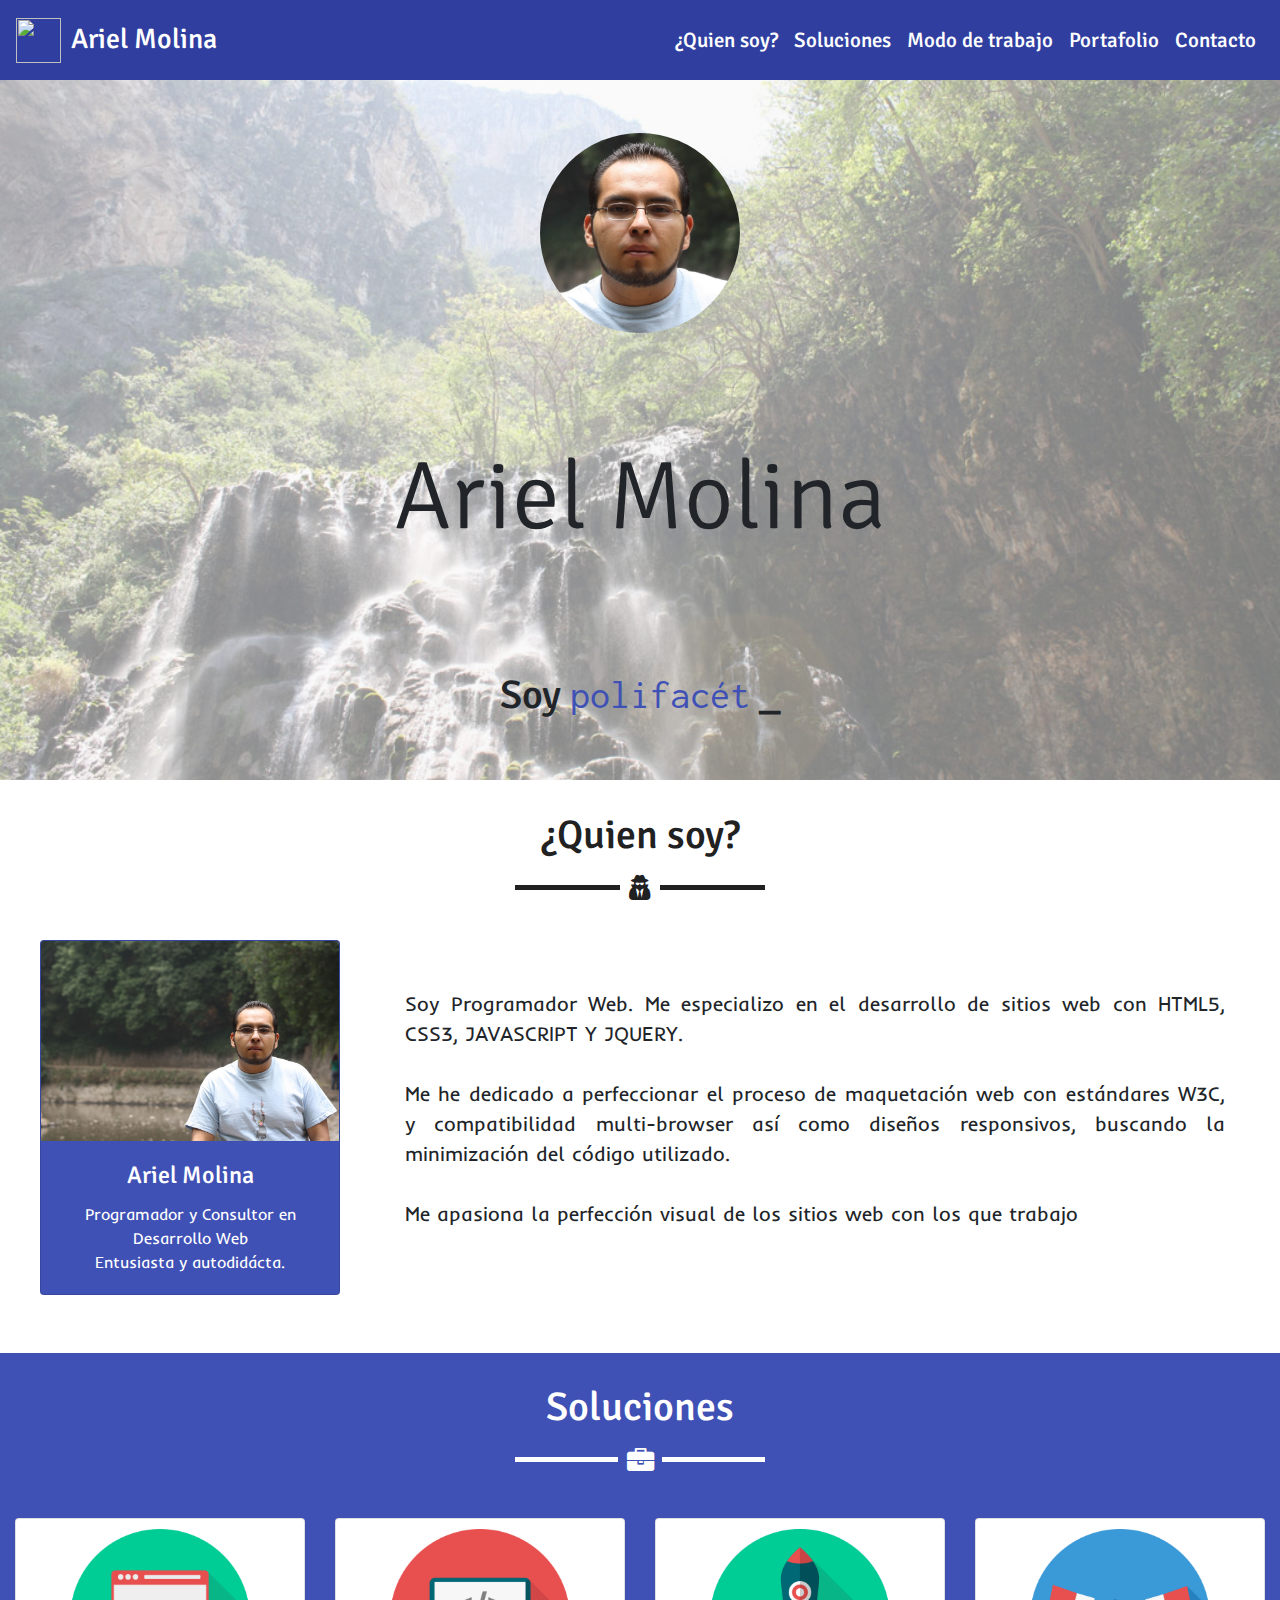
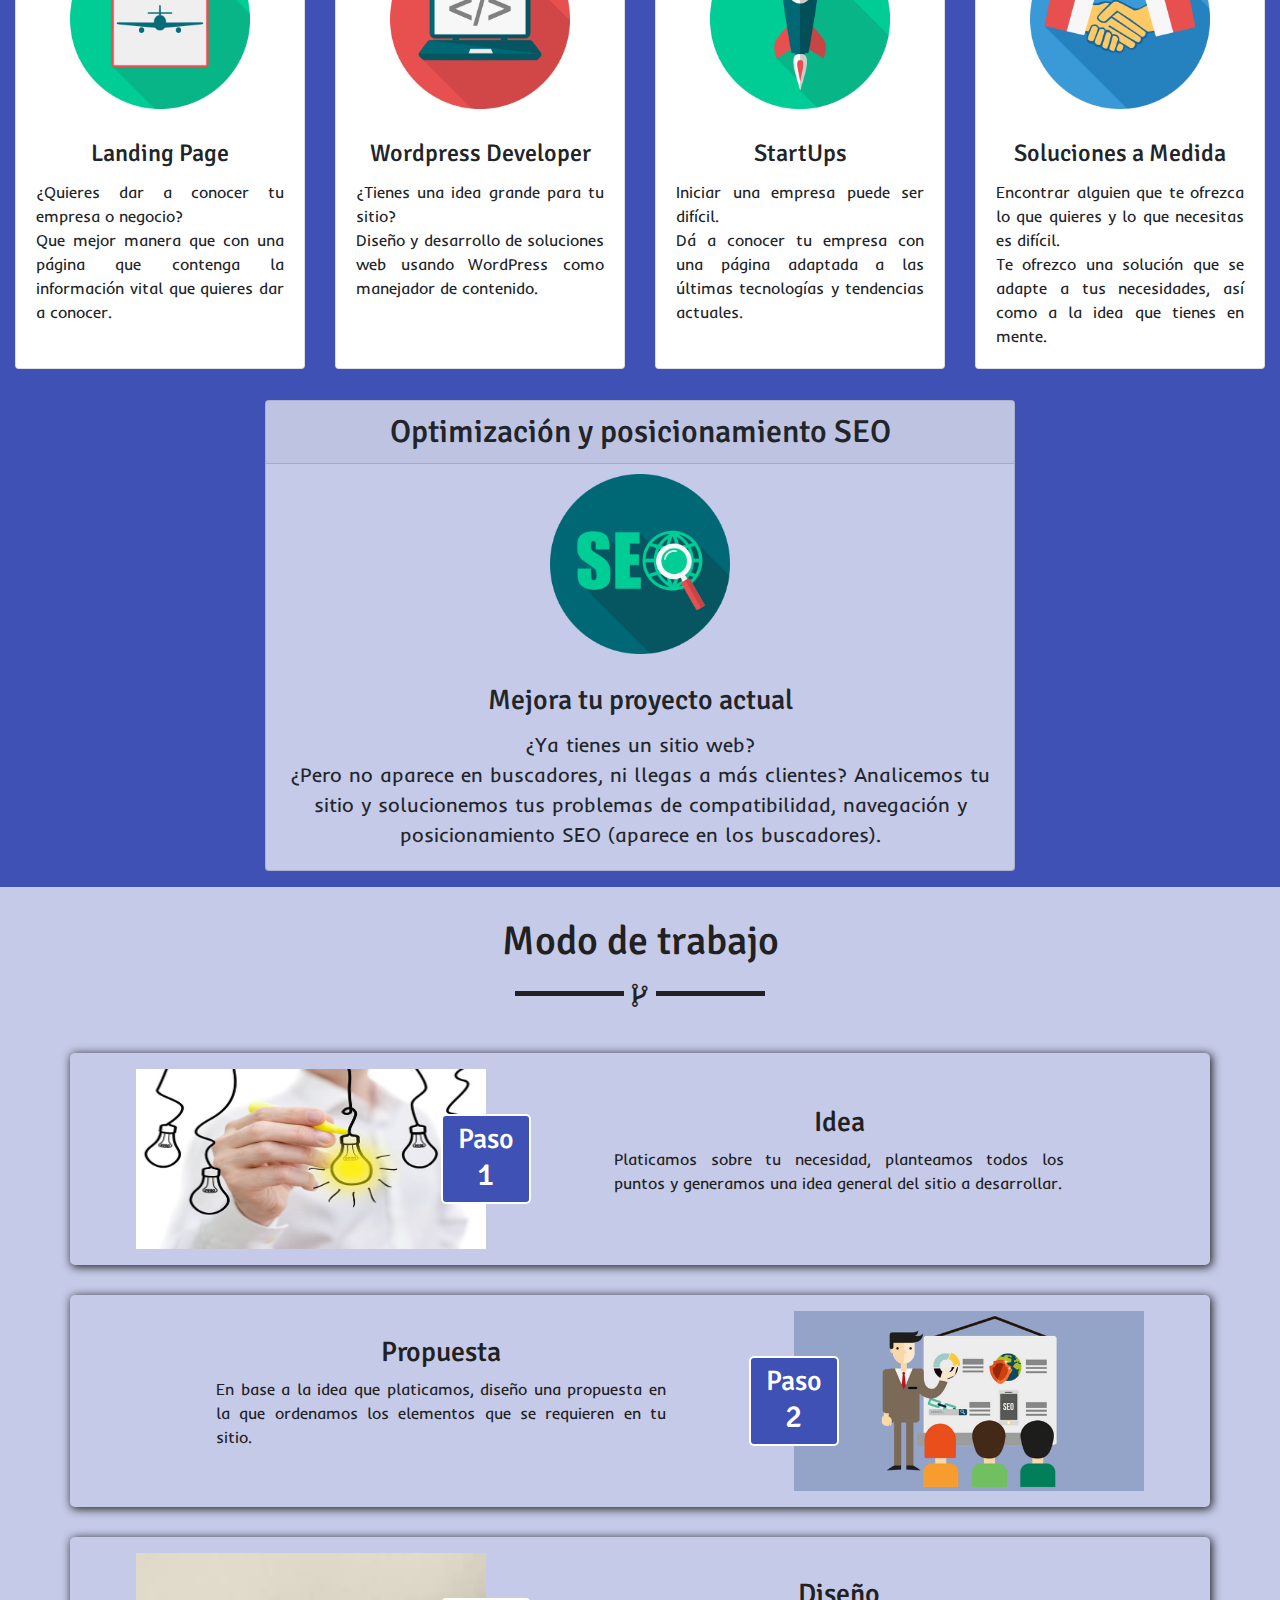
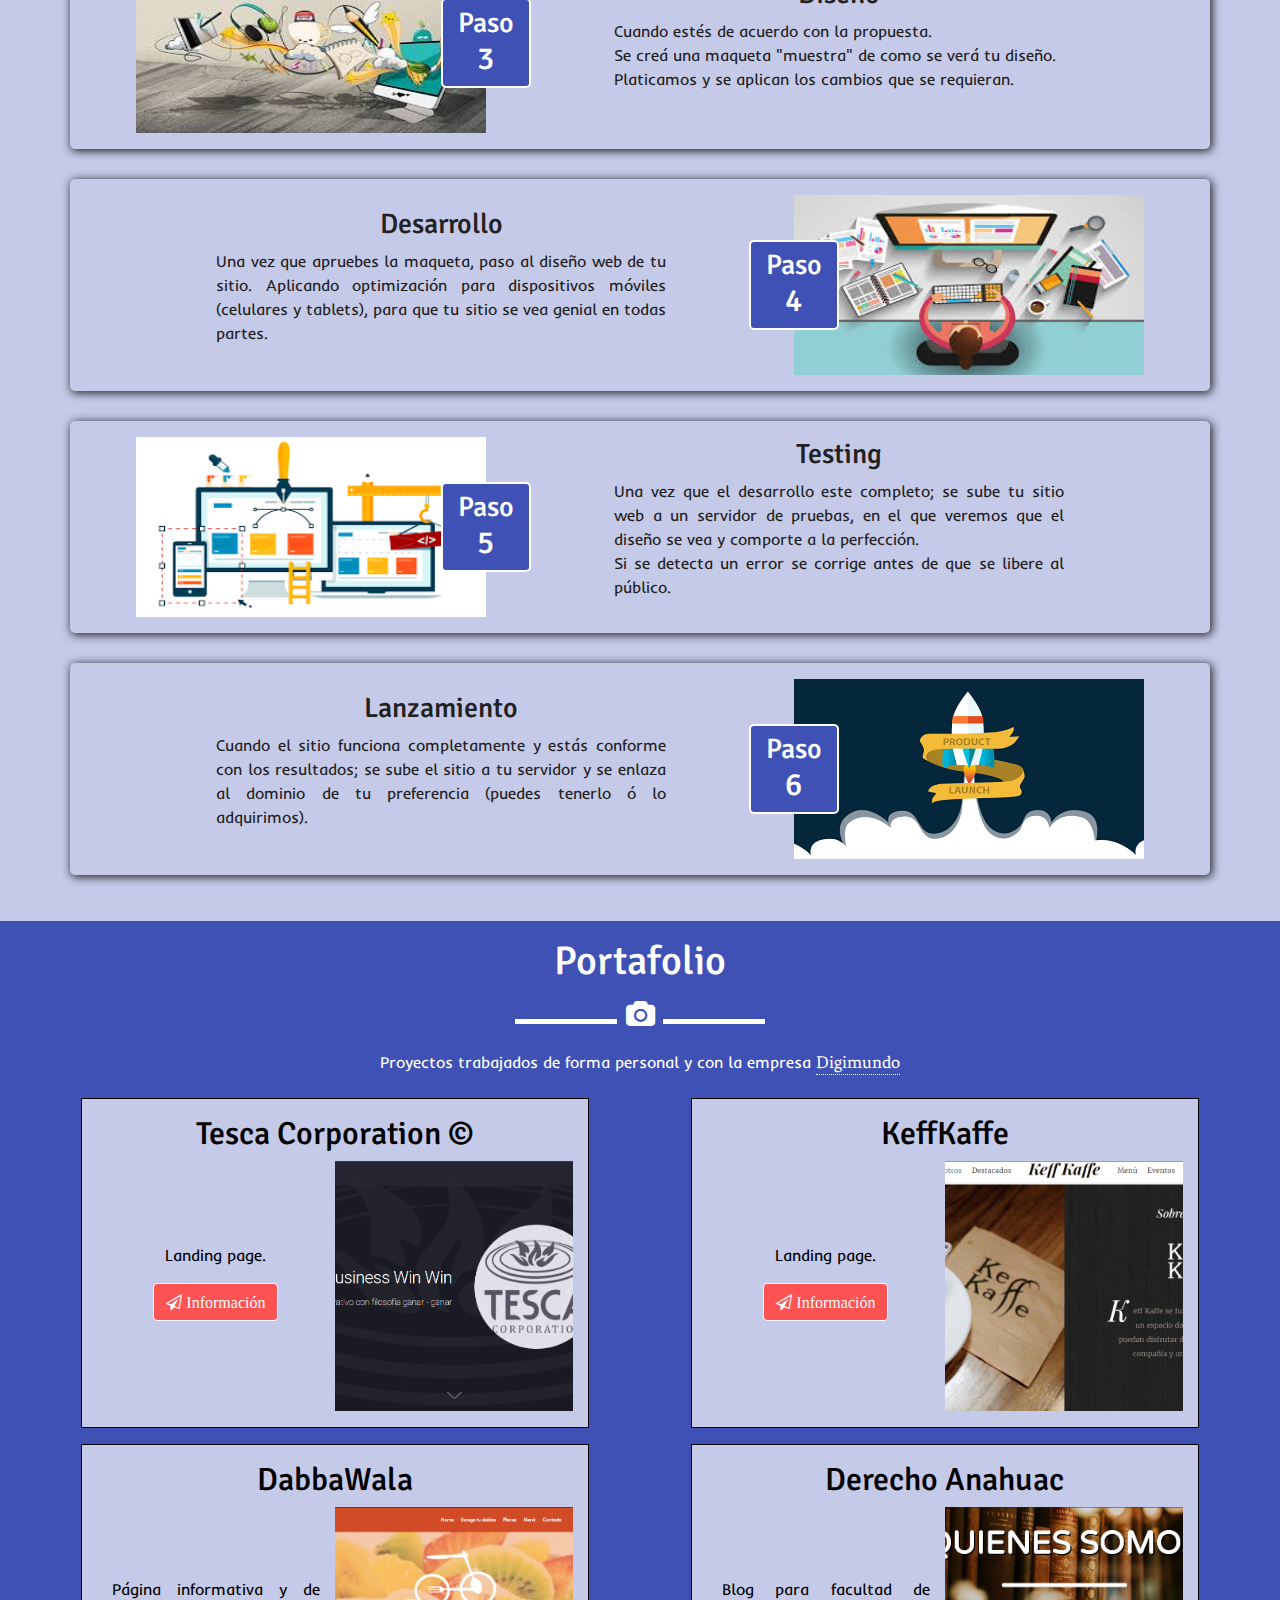
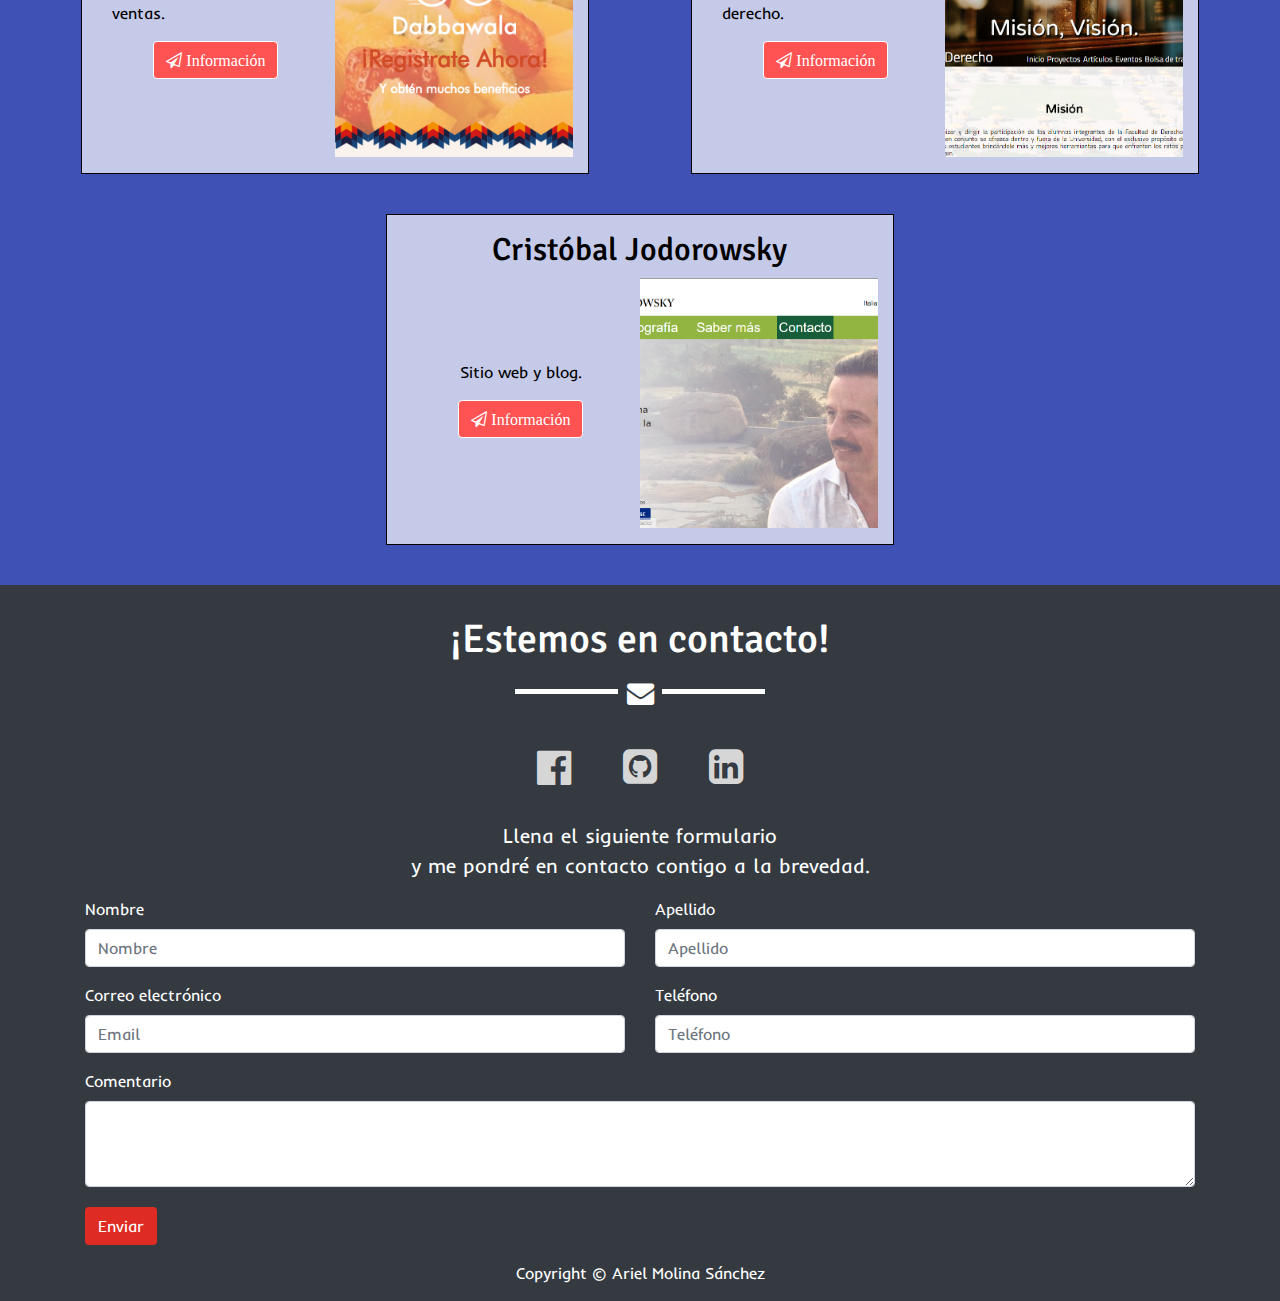
==== ready.html @ 0c5c40ff "feature: modify handle of new contact message" ====
<!DOCTYPE html>
<html lang="es">
<head>
  <meta charset="utf-8">
  <meta http-equiv="X-UA-Compatible" content="IE=edge">
  <title>Ariel Itzli Molina Sánchez</title>
  <!-- Icons -->
  <link rel="shortcut icon" href="favicon.ico" type="icon/x-icon"/>
  <link rel="apple-touch-icon" href="assets/icon/apple-touch-icon.png"/>
  <link rel="apple-touch-icon" sizes="57x57" href="assets/icon/apple-touch-icon-57x57.png" />
  <link rel="apple-touch-icon" sizes="72x72" href="assets/icon/apple-touch-icon-72x72.png" />
  <link rel="apple-touch-icon" sizes="76x76" href="assets/icon/apple-touch-icon-76x76.png" />
  <link rel="apple-touch-icon" sizes="114x114" href="assets/icon/apple-touch-icon-114x114.png" />
  <link rel="apple-touch-icon" sizes="120x120" href="assets/icon/apple-touch-icon-120x120.png" />
  <link rel="apple-touch-icon" sizes="144x144" href="assets/icon/apple-touch-icon-144x144.png" />
  <link rel="apple-touch-icon" sizes="152x152" href="assets/icon/apple-touch-icon-152x152.png" />
  <link rel="apple-touch-icon" sizes="180x180" href="assets/icon/apple-touch-icon-180x180.png" />
  <!-- Settings -->
  <meta name="viewport" content="width=device-width, initial-scale=1, user-scalable=no" />
  <meta name="description" content="Desarrollador Front-End, con conocimientos firmes y sólidos en Wordpress, html5, css3, javascript, jquery" />
  <meta name="keywords" content="Wordpress, html5, css3, javascript, jquery, asesoria digital, web development, ios android" />
  <meta name="author" content="Ariel Molina" />
  <!-- Stylesheets -->
  <link rel="stylesheet" href="https://cdnjs.cloudflare.com/ajax/libs/font-awesome/4.7.0/css/font-awesome.css" />
  <link rel="stylesheet" href="https://maxcdn.bootstrapcdn.com/bootstrap/4.0.0-beta/css/bootstrap.min.css">
  <link href="https://fonts.googleapis.com/css?family=Fenix|Inder|Inconsolata:400,700|Signika:400,700" rel="stylesheet">
  <link rel="stylesheet" href="https://cdnjs.cloudflare.com/ajax/libs/animate.css/3.5.2/animate.css">
  <link rel="stylesheet" href="assets/css/main.css" />
</head>
<body>

  <nav id="mainNav" class="navbar sticky-top navbar-expand-md navbar-dark dark-primary-color text-primary-color">  <!-- Navigation menu -->
    <a class="navbar-brand d-flex justify-content-center align-items-center" href="#banner">
      <img src="favicon.ico" class="d-inline-block align-top" alt="">
      <p class="h5 text-primary-color">Ariel Molina</p>
    </a>
    <button class="navbar-toggler" type="button" data-toggle="collapse" data-target="#navbarSupportedContent" aria-controls="navbarSupportedContent" aria-expanded="false" aria-label="Toggle navigation">
      <span class="navbar-toggler-icon"></span>
    </button>

    <div class="collapse navbar-collapse" id="navbarSupportedContent">
      <ul class="navbar-nav ml-auto">
        <li class="nav-item text-center">
          <a class="nav-link h6" href="#first">¿Quien soy?</a>
        </li>
        <li class="nav-item text-center">
          <a class="nav-link h6" href="#second">Soluciones</a>
        </li>
        <li class="nav-item text-center">
          <a class="nav-link h6" href="#third">Modo de trabajo</a>
        </li>
        <li class="nav-item text-center">
          <a class="nav-link h6" href="#fourth">Portafolio</a>
        </li>
        <li class="nav-item text-center">
          <a class="nav-link h6" href="#fifth">Contacto</a>
        </li>
      </ul>
    </div>
  </nav> <!-- /Navigation Menu -->

  <div id="banner" class="banner"> <!-- Main banner -->
    <div class="bannercontrast text-center d-flex flex-column justify-content-around align-items-center">
      <div id="mainAvatar" class="avatar"></div>
      <h2 id="myName" class="display-1">Ariel Molina</h2>
      <p id="iAm" class="h1">Soy 
        <span class="typer" id="main" data-words="polifacético,desarrollador,comprometido,mexicano,divertido" data-colors="#3F51B5" data-delay="100" data-deleteDelay="1000"></span>
        <span class="cursor" data-owner="main"></span>
      </p>
    </div>
  </div>  <!-- /Main banner -->
</div>  
<div id="first" class="container-fluid mb-5">  <!-- First section -->
  <div class="row ">
    <div class="col header h1 d-flex flex-column justify-content-center align-items-center">
      <p class="primary-text-color">¿Quien soy?
      </p>
      <div class="separator sep-me"></div>
    </div>
  </div>
  <div class="container-fluid d-flex justify-content-around align-items-center flex-wrap">
    <div class="card Icard text-white default-primary-color">
      <div class="card-img-main"> </div>
      <div class="card-body text-center">
        <h4 class="card-title">Ariel Molina</h4>
        <p class="card-text">Programador y Consultor en Desarrollo Web <br>Entusiasta y autodidácta.</p>
      </div>
    </div>
    <div class="container">
      <p class="lead text-justify">Soy Programador Web. Me especializo en el desarrollo de sitios web con  HTML5, CSS3, JAVASCRIPT Y JQUERY.<br><br>Me he dedicado a perfeccionar el proceso de maquetación web con estándares W3C, y compatibilidad multi-browser así como diseños responsivos, buscando la minimización del código utilizado.<br><br>Me apasiona la perfección visual de los sitios web con los que trabajo</p>
    </div>
  </div>
</div>  <!-- /First Section -->

<div id="second" class="container-fluid default-primary-color">  <!-- Second Section -->
  <div class="row">
    <div id="portfolio" class="col header h1 d-flex flex-column justify-content-center align-items-center">
      <p class="text-primary-color">Soluciones
      </p>
      <div class="separator sep-solutions"></div>
    </div>
  </div>
  <div class="col12 d-flex justify-content-center">
  </div>
  <div id="solutions" class="card-deck d-flex justify-content-center flex-wrap">
    <div class="card">
      <div class="vide-container">
        <img class="animated infinite pulse" src="assets/icon/landing.png" alt="solutions icons">
      </div>
      <div class="card-body">
        <h4 class="card-title text-center">Landing Page</h4>
        <p class="card-text text-justify">¿Quieres dar a conocer tu empresa o negocio?<br>Que mejor manera que con una página que contenga la información vital que quieres dar a conocer.</p>
      </div>
    </div>
    <div class="card">
      <div class="vide-container">
        <img class="animated infinite pulse" src="assets/icon/wp.png" alt="solutions icons">
      </div>
      <div class="card-body">
        <h4 class="card-title text-center">Wordpress Developer</h4>
        <p class="card-text text-justify">¿Tienes una idea grande para tu sitio?<br>Diseño y desarrollo de soluciones web usando WordPress como manejador de contenido.</p>
      </div>
    </div>
    <div class="card">
      <div class="vide-container ">
        <img class="animated infinite pulse" src="assets/icon/startup.png" alt="solutions icons">
      </div>
      <div class="card-body">
        <h4 class="card-title text-center">StartUps</h4>
        <p class="card-text text-justify">Iniciar una empresa puede ser difícil.<br>Dá a conocer tu empresa con una página adaptada a las últimas tecnologías y tendencias actuales.</p>
      </div>
    </div>
    <div class="card">
      <div class="vide-container">
        <img class="animated infinite pulse" src="assets/icon/solution.png" alt="solutions icons">
      </div>
      <div class="card-body">
        <h4 class="card-title text-center">Soluciones a Medida</h4>
        <p class="card-text text-justify">Encontrar alguien que te ofrezca lo que quieres y lo que necesitas es difícil.<br>Te ofrezco una solución que se adapte a tus necesidades, así como a la idea que tienes en mente.</p>
      </div>
    </div>
  </div>
  <div class="container-fluid d-flex justify-content-around align-items-center flex-wrap mt-3 p-0">
    <div class="card Bigcard light-primary-color mb-3">
      <div class="card-header text-center h2">Optimización y posicionamiento SEO</div>
      <div class="vide-container">
        <img class="animated infinite pulse super" src="assets/icon/seo.png" alt="solutions icons">
      </div>
      <div class="card-body text-center">
        <h4 class="card-title h3">Mejora tu proyecto actual</h4>
        <p class="card-text lead">¿Ya tienes un sitio web?<br>¿Pero no aparece en buscadores, ni llegas a más clientes? Analicemos tu sitio y solucionemos tus problemas de compatibilidad, navegación y posicionamiento SEO (aparece en los buscadores).</p>
      </div>
    </div>
  </div>
</div> <!-- /Second Section -->

<div id="third" class="container-fluid text-white light-primary-color">  <!-- Third section -->
  <div class="row ">
    <div class="col header h1 d-flex flex-column justify-content-center align-items-center primary-text-color">
      <p>Modo de trabajo</p>
      <div class="separator sep-work"></div>
    </div>
  </div>
  <div class="container-fluid d-flex justify-content-around align-items-center flex-wrap py-3">
    <!-- Left container -->
    <div class="container work-container left d-flex flex-row py-3">
      <div class="image-container d-flex flex-wrap">
        <div class="work-image">
          <img src="assets/images/idea.jpg" alt="Idea image">
        </div>
        <div class="step default-primary-color text-white d-flex flex-column justify-content-center align-items-center">
          <p class="h3 step-number">Paso</p>
          <p class="h2 step-text">1</p>
        </div>
      </div>
      <div class="work-text my-auto">
        <h3 class="primary-text-color text-center">Idea</h3>
        <p class="primary-text-color text-justify">Platicamos sobre tu necesidad, planteamos todos los puntos y generamos una idea general del sitio a desarrollar.</p>
      </div>
    </div>
    <!-- /Left container -->
    <!-- Right container -->
    <div class="container work-container right d-flex flex-row py-3">
      <div class="work-text my-auto">
        <h3 class="primary-text-color text-center">Propuesta</h3>
        <p class="primary-text-color text-justify">En base a la idea que platicamos, diseño una propuesta en la que ordenamos los elementos que se requieren en tu sitio.</p>
      </div>
      <div class="image-container d-flex flex-wrap">
        <div class="work-image">
          <img src="assets/images/propuesta.png" alt="Idea image">
        </div>
        <div class="step default-primary-color text-white d-flex flex-column justify-content-center align-items-center">
          <p class="h3 step-number">Paso</p>
          <p class="h2 step-text">2</p>
        </div>
      </div>
    </div>
    <!-- Right container -->
    <!-- Left container -->
    <div class="container work-container left d-flex flex-row py-3">
      <div class="image-container d-flex flex-wrap">
        <div class="work-image">
          <img src="assets/images/design.jpg" alt="Idea image">
        </div>
        <div class="step default-primary-color text-white d-flex flex-column justify-content-center align-items-center">
          <p class="h3 step-number">Paso</p>
          <p class="h2 step-text">3</p>
        </div>
      </div>
      <div class="work-text my-auto">
        <h3 class="primary-text-color text-center">Diseño</h3>
        <p class="primary-text-color text-justify">Cuando estés de acuerdo con la propuesta.<br>Se creá una maqueta "muestra" de como se verá tu diseño.<br>Platicamos y se aplican los cambios que se requieran.</p>
      </div>
    </div>
    <!-- /Left container -->
    <!-- Right container -->
    <div class="container work-container right d-flex flex-row py-3">
      <div class="work-text my-auto">
        <h3 class="primary-text-color text-center">Desarrollo</h3>
        <p class="primary-text-color text-justify">Una vez que apruebes la maqueta, paso al diseño web de tu sitio. Aplicando optimización para dispositivos móviles (celulares y tablets), para que tu sitio se vea genial en todas partes.</p>
      </div>
      <div class="image-container d-flex flex-wrap">
        <div class="work-image">
          <img src="assets/images/desarrollo.jpg" alt="Idea image">
        </div>
        <div class="step default-primary-color text-white d-flex flex-column justify-content-center align-items-center">
          <p class="h3 step-number">Paso</p>
          <p class="h2 step-text">4</p>
        </div>
      </div>
    </div>
    <!-- Right container -->
    <!-- Left container -->
    <div class="container work-container left d-flex flex-row py-3">
      <div class="image-container d-flex flex-wrap">
        <div class="work-image">
          <img src="assets/images/test.png" alt="Idea image">
        </div>
        <div class="step default-primary-color text-white d-flex flex-column justify-content-center align-items-center">
          <p class="h3 step-number">Paso</p>
          <p class="h2 step-text">5</p>
        </div>
      </div>
      <div class="work-text my-auto">
        <h3 class="primary-text-color text-center">Testing</h3>
        <p class="primary-text-color text-justify">Una vez que el desarrollo este completo; se sube tu sitio web a un servidor de pruebas, en el que veremos que el diseño se vea y comporte a la perfección.<br>Si se detecta un error se corrige antes de que se libere al público.</p>
      </div>
    </div>
    <!-- /Left container -->
    <!-- Right container -->
    <div class="container work-container right d-flex flex-row py-3">
      <div class="work-text my-auto">
        <h3 class="primary-text-color text-center">Lanzamiento</h3>
        <p class="primary-text-color text-justify">Cuando el sitio funciona completamente y estás conforme con los resultados; se sube el sitio a tu servidor y se enlaza al dominio de tu preferencia (puedes tenerlo ó lo adquirimos).</p>
      </div>
      <div class="image-container d-flex flex-wrap">
        <div class="work-image">
          <img src="assets/images/launch.jpg" alt="Idea image">
        </div>
        <div class="step default-primary-color text-white d-flex flex-column justify-content-center align-items-center">
          <p class="h3 step-number">Paso</p>
          <p class="h2 step-text">6</p>
        </div>
      </div>
    </div>
    <!-- Right container -->
  </div>
</div>  <!-- /Third Section -->

<div id="fourth" class="container-fluid text-white default-primary-color">  <!-- Fourth section -->
  <div class="row ">
    <div class="col header d-flex flex-column justify-content-center align-items-center">
      <p class="h1 mt-3 mb-4">Portafolio</p>
      <div class="separator sep-portf"></div>
      <p class="text-center mt-3 mb-4">Proyectos trabajados de forma personal y con la empresa <a class="digilink" href="http://digimundo.com.mx" target="_blank">Digimundo</a></p>
    </div>
  </div>
  <div class="container-fluid d-flex justify-content-around align-items-center flex-wrap project-row"> <!-- Row project -->
    <div class="col-md-5 mb-3 main-project">
      <div class="col-12 project-enterprise text-center">
        <h2>Tesca Corporation &copy;</h2>
      </div>
      <div class="project-container d-flex flex-row flex-wrap justify-content-center">
        <div class="col-6  project-info  d-flex flex-column justify-content-center align-items-center">
          <p class="text-justify">Landing page.</p>
          <div class="text-center">
            <button type="button" class="btn accent-color text-white mb-2" data-toggle="modal" data-target="#project1">
              <i class="fa fa-paper-plane-o" aria-hidden="true"> Información</i>
            </button>
          </div>
        </div>
        <div class="col-6 project-image d-flex">
          <img src="assets/images/project/tesca.PNG" alt="">
        </div>
      </div>
    </div>

    <div class="col-md-5 mb-3 main-project">
      <div class="col-12 project-enterprise text-center">
        <h2>KeffKaffe</h2>
      </div>
      <div class="project-container d-flex flex-row flex-wrap justify-content-center">
        <div class="col-6  project-info  d-flex flex-column justify-content-center align-items-center">
          <p class="text-justify">Landing page.</p>
          <div class="text-center">
            <button type="button" class="btn accent-color text-white mb-2" data-toggle="modal" data-target="#project2">
              <i class="fa fa-paper-plane-o" aria-hidden="true"> Información</i>
            </button>
          </div>
        </div>
        <div class="col-6 project-image d-flex">
          <img src="assets/images/project/keff.PNG" alt="">
        </div>
      </div>
    </div>
  </div>  <!-- /Row project -->
  <div class="container-fluid d-flex justify-content-around align-items-center flex-wrap project-row pb-4"> <!-- Row project -->
    <div class="col-md-5 mb-3 main-project">
      <div class="col-12 project-enterprise text-center">
        <h2>DabbaWala</h2>
      </div>
      <div class="project-container d-flex flex-row flex-wrap justify-content-center">
        <div class="col-6  project-info  d-flex flex-column justify-content-center align-items-center">
          <p class="text-justify">Página informativa y de ventas.</p>
          <div class="text-center">
            <button type="button" class="btn accent-color text-white mb-2" data-toggle="modal" data-target="#project3">
              <i class="fa fa-paper-plane-o" aria-hidden="true"> Información</i>
            </button>
          </div>
        </div>
        <div class="col-6 project-image d-flex">
          <img src="assets/images/project/dabba.PNG" alt="">
        </div>
      </div>
    </div>

    <div class="col-md-5 mb-3 main-project">
      <div class="col-12 project-enterprise text-center">
        <h2>Derecho Anahuac</h2>
      </div>
      <div class="project-container d-flex flex-row flex-wrap justify-content-center">
        <div class="col-6  project-info  d-flex flex-column justify-content-center align-items-center">
          <p class="text-justify">Blog para facultad de derecho.</p>
          <div class="text-center">
            <button type="button" class="btn accent-color text-white mb-2" data-toggle="modal" data-target="#project4">
              <i class="fa fa-paper-plane-o" aria-hidden="true"> Información</i>
            </button>
          </div>
        </div>
        <div class="col-6 project-image d-flex">
          <img src="assets/images/project/derecho.PNG" alt="">
        </div>
      </div>
    </div>
  </div>  <!-- /Row project -->
  <div class="container-fluid d-flex justify-content-around align-items-center flex-wrap project-row pb-4"> <!-- Row project -->
    <div class="col-md-5 mb-3 main-project">
      <div class="col-12 project-enterprise text-center">
        <h2>Cristóbal Jodorowsky</h2>
      </div>
      <div class="project-container d-flex flex-row flex-wrap justify-content-center">
        <div class="col-6  project-info  d-flex flex-column justify-content-center align-items-center">
          <p class="text-justify">Sitio web y blog.</p>
          <div class="text-center">
            <button type="button" class="btn accent-color text-white mb-2" data-toggle="modal" data-target="#project5">
              <i class="fa fa-paper-plane-o" aria-hidden="true"> Información</i>
            </button>
          </div>
        </div>
        <div class="col-6 project-image d-flex">
          <img src="assets/images/project/cristobal.PNG" alt="">
        </div>
      </div>
    </div>
  </div>  <!-- /Row project -->
</div>  <!-- /Fourth Section -->

<footer id="fifth">
  <div id="footer" class="container-fluid bg-dark text-white">
    <div class="col header h1 d-flex flex-column justify-content-center align-items-center">
      <p class="text-center">¡Estemos en contacto!</p>
      <div class="separator sep-contact"></div>
    </div>
    <ul class="list-group social-list d-flex flex-row justify-content-center">
      <a href="https://www.facebook.com/ariel.molina.9" target="_blank" class="list-group-item fa fa-facebook-official"></a>
      <a href="https://github.com/itzli2000" target="_blank" class="list-group-item fa fa-github-square"></a>
      <a href="https://www.linkedin.com/in/ariel-itzli-molina-sánchez-0b4a09129/" target="_blank" class="list-group-item fa fa-linkedin-square"></a>
    </ul>
    <p class="lead text-center">Llena el siguiente formulario <br>y me pondré en contacto contigo a la brevedad.</p>
    <form method="post" action="contact.php" class="container" id="needs-validation" novalidate>
      <div class="row">
        <div class="col-md-6 mb-3">
          <label for="name">Nombre</label>
          <input type="text" class="form-control" name="name" id="name" placeholder="Nombre" required>
          <div class="invalid-feedback">
            Porfavor ingresa ru nombre.
          </div>
        </div>
        <div class="col-md-6 mb-3">
          <label for="lastname">Apellido</label>
          <input type="text" class="form-control" name="lastname" id="lastname" placeholder="Apellido">
        </div>
      </div>
      <div class="row">
        <div class="col-md-6 mb-3">
          <label for="email">Correo electrónico</label>
          <input type="email" class="form-control" name="email" id="email" placeholder="Email" required>
          <div class="invalid-feedback">
            Ingresa tu correo.
          </div>
        </div>
        <div class="col-md-6 mb-3">
          <label for="phone">Teléfono</label>
          <input type="text" class="form-control" name="phone" id="phone" placeholder="Teléfono">
        </div>
      </div>
      <div class="row">
        <div class="col-md-12 mb-6">
          <label for="message">Comentario</label>
          <textarea class="form-control" name="message" id="message" rows="3" required=""></textarea>
          <div class="invalid-feedback">
            Escribe tu comentario o duda.
          </div>
        </div>
      </div>
      <li id="btn-submit"><input id="form-submit" type="submit" name="submit" value="Enviar" class="btn" /></li>
    </form>
    <p class="copy text-center mt-3 pb-3">Copyright &copy; Ariel Molina Sánchez</p>
  </div>
</footer>

<!-- Modals for projects -->
<!-- Project 1 -->
<div class="modal fade" id="project1" tabindex="-1" role="dialog" aria-labelledby="exampleModalLabel" aria-hidden="true">
  <div class="modal-dialog modal-lg" role="document">
    <div class="modal-content">
      <div class="body-container">
        <div class="modal-body">
          <button type="button" class="close ml-auto pr-3" data-dismiss="modal" aria-label="Close">
            <span aria-hidden="true">&times;</span>
          </button>
          <h2 class="text-center py-3">Tesca Corporation &copy;</h2>
          <div class="separator sep-project mx-auto"></div>
          <img class="img-fluid img-centered py-4" src="assets/images/project/tesca.PNG" alt="">
          <p class="project-description text-center">Landing page para el corporativo <a class="span" href="http://www.tescacorporation.com" target="_blank">Tesca Corporation &copy;</a>.<br> Múltiples secciones para mostrar información sobre empresas que conforman al corporativo.</p>
          <ul class="list-inline item-details text-center">
            <li>Cliente:
              <strong>
                <a href="http://www.tescacorporation.com" target="_blank">Tesca Corporation &copy;</a>
              </strong>
            </li>
            <li>Fecha:
              <strong>
                <p class="span">Noviembre 2016</p>
              </strong>
            </li>
            <li>Servicio:
              <strong>
                <p class="span">Web Development</p>
              </strong>
            </li>
          </ul>
        </div>
        <div class="modal-footer">
          <button type="button" class="btn dark-primary-color text-primary-color" data-dismiss="modal">Cerrar</button>
        </div>
      </div>
    </div>
  </div>
</div>
<!-- /Project 1 -->

<!-- Project 2 -->
<div class="modal fade" id="project2" tabindex="-1" role="dialog" aria-labelledby="exampleModalLabel" aria-hidden="true">
  <div class="modal-dialog modal-lg" role="document">
    <div class="modal-content">
      <div class="body-container">
        <div class="modal-body">
          <button type="button" class="close ml-auto pr-3" data-dismiss="modal" aria-label="Close">
            <span aria-hidden="true">&times;</span>
          </button>
          <h2 class="text-center py-3">KeffKaffe</h2>
          <div class="separator sep-project mx-auto"></div>
          <img class="img-fluid img-centered py-4" src="assets/images/project/keff.PNG" alt="">
          <p class="project-description text-center">Landing page para cafeteria <a class="span" href="http://www.keffkaffe.com" target="_blank">KeffKaffe</a>.<br> Secciones para mostrar menú, platillos destacados, sección de contacto, etc.</p>
          <ul class="list-inline item-details text-center">
            <li>Cliente:
              <strong>
                <a href="http://www.keffkaffe.com" target="_blank">KeffKaffe</a>
              </strong>
            </li>
            <li>Fecha:
              <strong>
                <p class="span">Enero 2017</p>
              </strong>
            </li>
            <li>Servicio:
              <strong>
                <p class="span">Web Development</p>
              </strong>
            </li>
          </ul>
        </div>
        <div class="modal-footer">
          <button type="button" class="btn dark-primary-color text-primary-color" data-dismiss="modal">Cerrar</button>
        </div>
      </div>
    </div>
  </div>
</div>
<!-- /Project 2 -->


<!-- Project 3 -->
<div class="modal fade" id="project3" tabindex="-1" role="dialog" aria-labelledby="exampleModalLabel" aria-hidden="true">
  <div class="modal-dialog modal-lg" role="document">
    <div class="modal-content">
      <div class="body-container">
        <div class="modal-body">
          <button type="button" class="close ml-auto pr-3" data-dismiss="modal" aria-label="Close">
            <span aria-hidden="true">&times;</span>
          </button>
          <h2 class="text-center py-3">Dabbawala</h2>
          <div class="separator sep-project mx-auto"></div>
          <img class="img-fluid img-centered py-4" src="assets/images/project/dabba.PNG" alt="">
          <p class="project-description text-center">Página para <a class="span" href="https://digimundotesca.github.io/Dabba_users/index.html" target="_blank">Dabbawala "Desayunos Ya !!"</a>.<br> Secciones para mostrar menú, sección de contacto, escoger productos, planes de venta.</p>
          <ul class="list-inline item-details text-center">
            <li>Cliente:
              <strong>
                <a href="https://digimundotesca.github.io/Dabba_users/index.html" target="_blank">Dabbawala</a>
              </strong>
            </li>
            <li>Fecha:
              <strong>
                <p class="span">Febrero - Abril 2017</p>
              </strong>
            </li>
            <li>Servicio:
              <strong>
                <p class="span">Web Development</p>
              </strong>
            </li>
          </ul>
        </div>
        <div class="modal-footer">
          <button type="button" class="btn dark-primary-color text-primary-color" data-dismiss="modal">Cerrar</button>
        </div>
      </div>
    </div>
  </div>
</div>
<!-- /Project 3 -->


<!-- Project 4 -->
<div class="modal fade" id="project4" tabindex="-1" role="dialog" aria-labelledby="exampleModalLabel" aria-hidden="true">
  <div class="modal-dialog modal-lg" role="document">
    <div class="modal-content">
      <div class="body-container">
        <div class="modal-body">
          <button type="button" class="close ml-auto pr-3" data-dismiss="modal" aria-label="Close">
            <span aria-hidden="true">&times;</span>
          </button>
          <h2 class="text-center py-3">Blog derecho</h2>
          <div class="separator sep-project mx-auto"></div>
          <img class="img-fluid img-centered py-4" src="assets/images/project/derecho.PNG" alt="">
          <p class="project-description text-center">Blog para la <a class="span" href="http://safd.com.mx" target="_blank">sociedad de alumnos </a> de la facultad de derecho de universidad Anahuac .<br> Desarrollado con Wordpress como manejador de contenidos.</p>
          <ul class="list-inline item-details text-center">
            <li>Cliente:
              <strong>
                <a href="http://safd.com.mx" target="_blank">Facultad de derecho</a>
              </strong>
            </li>
            <li>Fecha:
              <strong>
                <p class="span">Julio - Agosto 2017</p>
              </strong>
            </li>
            <li>Servicio:
              <strong>
                <p class="span">Web Development</p>
              </strong>
            </li>
          </ul>
        </div>
        <div class="modal-footer">
          <button type="button" class="btn dark-primary-color text-primary-color" data-dismiss="modal">Cerrar</button>
        </div>
      </div>
    </div>
  </div>
</div>
<!-- /Project 4 -->

<!-- Project 5 -->
<div class="modal fade" id="project5" tabindex="-1" role="dialog" aria-labelledby="exampleModalLabel" aria-hidden="true">
  <div class="modal-dialog modal-lg" role="document">
    <div class="modal-content">
      <div class="body-container">
        <div class="modal-body">
          <button type="button" class="close ml-auto pr-3" data-dismiss="modal" aria-label="Close">
            <span aria-hidden="true">&times;</span>
          </button>
          <h2 class="text-center py-3">Sitio web y blog</h2>
          <div class="separator sep-project mx-auto"></div>
          <img class="img-fluid img-centered py-4" src="assets/images/project/cristobal.PNG" alt="">
          <p class="project-description text-center">Sitio web y blog desarrollado con Wordpress como manejador de contenidos.<br>Sitio desarrollado a través de la empresa <a href="http://digimundo.com.mx" target="_blank">Digimundo.</a></p>
          <ul class="list-inline item-details text-center">
            <li>Cliente:
              <strong>
                <a href="http://ec2-35-167-103-53.us-west-2.compute.amazonaws.com" target="_blank">Cristóbal Jodorowsky</a>
              </strong>
            </li>
            <li>Fecha:
              <strong>
                <p class="span">Agosto - Octubre 2017</p>
              </strong>
            </li>
            <li>Servicio:
              <strong>
                <p class="span">Web Development</p>
              </strong>
            </li>
          </ul>
        </div>
        <div class="modal-footer">
          <button type="button" class="btn dark-primary-color text-primary-color" data-dismiss="modal">Cerrar</button>
        </div>
      </div>
    </div>
  </div>
</div>
<!-- /Project 5 -->


<!-- Scripts -->
<script src="https://cdnjs.cloudflare.com/ajax/libs/jquery/3.2.1/jquery.js" type="text/javascript"></script>
<script src="https://cdnjs.cloudflare.com/ajax/libs/popper.js/1.11.0/umd/popper.min.js" type="text/javascript"></script>
<script src="https://maxcdn.bootstrapcdn.com/bootstrap/4.0.0-beta/js/bootstrap.min.js" type="text/javascript"></script>
<script src="https://cdnjs.cloudflare.com/ajax/libs/limonte-sweetalert2/7.0.6/sweetalert2.all.js" type="text/javascript"></script>
<script src="assets/js/main.js" type="text/javascript"></script>
<script src="assets/js/prefixfree.js" type="text/javascript"></script>
<script src="assets/js/typer.js" type="text/javascript"></script>
<script>
$(function() {
  swal({
    title: '¡Mensaje enviado!',
    type: 'success',
    text: 'Me pondre en contacto a la brevedad.',
    confirmButtonColor: '#3085d6',
    confirmButtonText: '¡Listo!',
    confirmButtonClass: 'btn btn-success',
  }).then((result) => {
    window.location = 'index.html';
  })
});
</script>
</body>
</html>
---- assets/css/main.css ----
/*Color palette*/
.dark-primary-color    { background: #303F9F; }
.default-primary-color { background: #3F51B5; }
.light-primary-color   { background: #C5CAE9; }
.text-primary-color    { color: #FFFFFF; }
.accent-color          { background: #FF5252; }
.primary-text-color    { color: #212121; }
.secondary-text-color  { color: #757575; }
.divider-color         { border-color: #BDBDBD; }
/*General styles*/
body {
  font-family: 'Inder', sans-serif;
  overflow-x: hidden;

}
.h1, .h2, .h3, .h4, .h5, .h6, h1, h2, h3, h4, h5, h6 {
  font-family: 'Signika', sans-serif;
}
a {
  font-family: 'Fenix', serif;
}
a:focus,
a:visited {
  color: #FFFFFF;
}
a:hover {
  color: #C5CAE9;
}
button:hover {
  cursor: pointer;
}
/*Styles for page*/
.banner {
  height: 90vh;
  max-height: 700px;
  background-image: url(../images/1.jpg);
  background-size: cover;
  background-position: center center;
}
.bannercontrast {
  height: inherit;
  max-height: 700px;
  width: 100%;
  background-image: linear-gradient(120deg, rgba(253,251,251,0.5) 0%, rgba(235,237,238,0.5) 100%);
}
.avatar {
  width: 150px;
  height: 150px;
  border-radius: 100%;
  background-image: url(../images/avatar.jpg);
  background-size: cover;
  background-position: center center;
}
.avatarbig {
  width: 200px;
  height: 200px;
  border-radius: 100%;
  background-image: url(../images/avatar.jpg);
  background-size: cover;
  background-position: center center;
}
.typer {
  font-weight: 400;
  font-family: 'Inconsolata', monospace;
}
.header {
  min-height: 150px;
  position: relative;
  margin: 0;
  padding: 0;
}
.separator {
  width: 250px;
  height: 0px;
  border-top: solid 5px #212121;
  margin: 10px 0;
  text-align: center;
  padding: 0;
}
.sep-solutions,
.sep-portf,
.sep-contact {
  border-top: solid 5px #FFFFFF;
}
.separator:after {
  font-family: FontAwesome;
  font-size: 1.7rem;
  position: relative;
  top: -1.05em;
  display: inline-block;
  padding: 0 .3em;
  color: #212121;
}
.sep-me:after {
  background-color: #FFFFFF;
  content: '\f21b';
}
.sep-solutions:after {
  background-color: #3F51B5;
  color: #FFFFFF;
  content: '\f0b1';
}
.sep-work:after {
  background-color: #C5CAE9;
  content: '\f126';
}
.sep-portf:after {
  background-color: #3F51B5;
  color: #FFFFFF;
  content: '\f030 ';
}
.sep-contact:after {
  background-color: #343a40;
  color: #FFFFFF;
  content: '\f0e0  ';
}
.sep-project:after {
  background-color: #FFFFFF;
  content: '\f288   ';
  top: -0.9em;
}
/*Navbar styles*/
.navbar-brand img {
  width: 35px;
  height: 35px;
}
.navbar-brand p {
  text-indent: 10px;
  margin: 0;
  padding: 0;
}
.nav-item .h6 {
  margin: 0;
}
.navbar-dark .navbar-nav .nav-link {
  color: #FFFFFF;
}
/*Special styles for cards*/
.card {
  min-width: 250px;
  max-width: 400px;
  margin-top: 15px;
  overflow: hidden;
}
.Icard {
  min-width: 250px;
  max-width: 300px;
  margin: 10px 0;
}
.Icard .card-img-main {
  height: 200px;
  width: 100%;
  background-image: url(../images/who.jpg);
  background-position: center center;
  background-repeat: no-repeat;
  background-size: cover;
}
.Bigcard {
  max-width: 750px;
  width: 100%;
}
.Bigcard .card-img-main {
  height: 200px;
  width: 100%;
  background-image: url(../images/avatar.jpg);
  background-position: center center;
  background-repeat: no-repeat;
  background-size: cover;
}
.card-img-top {
  height: 100%;
  width: auto;
}
/*Video icons styles*/
.vide-container {
  position: relative;
  width: 100%;
  height: 200px;
  display: flex;
  justify-content: space-around;
}
.vide-container img {
  width: auto;
  height: 90%;
  margin: auto;
}
.super {
  margin-top: 10px;
}
/*Work flow containers styles*/
.work-container {
  flex-wrap: wrap;
  box-shadow: 1.5px 1.5px 10px #212121;
  border-radius: 5px;
  justify-content: center;
  margin-bottom: 30px;
}
.image-container {
  width: 230px;
  position: relative;
  flex-direction: column-reverse;
}
.work-image {
  height: 150px;
  overflow: hidden;
  display: flex;
  justify-content: space-around;
}
.work-image img {
  width: 130%;
}
.step {
  height: 90px;
  border: 2px solid #FFF;
  border-radius: 5px;
}
.step p {
  margin: 0;
  padding: 0;
}
.work-text {
  margin: 0;
  padding-top: 1.5rem;
}
/*Right work flow containers*/
.work-container.right {
  flex-direction: column-reverse !important;
  align-items: center;
}
/*Portfolio styles*/
.digilink {
  font-size: 18px;
  line-height: 20px;
  padding-bottom: 2px;
  border-bottom: 1px dotted;
  color: #FFFFFF;
}
.digilink:active,
.digilink:visited,
.digilink:hover {
  text-decoration: none;
}
.digilink:hover {
  color: #FF5252;
  border-bottom: 2px solid;
}
.main-project {
  border: 1px solid;
  background-color: #C5CAE9;
  color: #000000;
}
.main-project h2 {
  padding: 0;
  margin: 0;
}
.project-enterprise {
  margin-top: 1rem;
  margin-bottom: .5rem;
}
.project-container{
  min-height: 250px;
  margin-bottom: 1rem;
}
.project-info,
.project-image {
  min-width: 300px;
}
.project-image {
  overflow: hidden;
  justify-content: space-around;
}
.project-image img {
  height: 100%;
  width: 90%;
}
.project-container button {
  border: 1px solid #FFFFFF;
  cursor: pointer;
}
.project-container button:hover {
  background-color: #3F51B5;
  transition: all .7 ease-in-out;
}
/*Modals styles*/
button.close {
  position: absolute;
  right: 0;
}
.body-container {
  max-width: 500px;
  margin: 0 auto;
}
.body-container a {
  color: #FF5252;
  line-height: 20px;
  border-bottom: 1px solid;
}
.body-container a:hover {
  text-decoration: none;
  border-bottom: 1px dotted;
}
.img-fluid {
  display: block;
  width: 100%;
  max-width: 500px;
  margin: 0 auto;
}
.modal-footer {
  justify-content: space-around;
  border-top: none; 
}
.project-description .span,
.item-details .span {
  color: #FF5252;
  font-weight: bold;
  display: inline;
  font-family: 'Fenix', serif;
}
/*Footer styles*/
.social-list {
  margin-bottom: 20px;
}
.social-list a {
  background-color: transparent;
  font-size: 40px;
  border-color: transparent;
  color: #D6D6D6;
  margin: 0 5px;
  border-radius: 10% !important;
}
.social-list a:hover {
  color: #A6A6A6;
  border-color: #de2b24;
}
/*Validations styles*/
.was-validated .form-control:invalid {
  transition: all 0.3s ease-in-out;
  border:3px solid #dc3545;
}
.was-validated .form-control:valid {
  transition: all 0.3s ease-in-out;
  border:3px solid #28a745;
}
.btn-danger {
  color: #fff !important;
  background-color: #dc3545 !important;
  border-color: #dc3545 !important;
}
.btn-success {
  color: #fff !important;
  background-color: #28a745 !important;
  border-color: #28a745 !important;
}
#btn-submit {
  list-style: none;
}
#form-submit {
  margin-top: 20px;
  background-color: #de2b24;
  color: #FFFFFF;
  cursor: pointer;
}
.copy {
  margin: 0;
  padding: 0;
}



@media (min-width: 576px){
  /*Refactoring modal size*/
  .modal-dialog {
    max-width: 700px;
  }
}


/*Medium devices (tablets, 768px and up)*/
@media (min-width: 768px) {
  #mainNav {
    height: 80px;
  }
  #mainNav p.h5 {
    font-size: 1.75rem;
  }
  #mainNav p.h5:hover {
    color: #C5CAE9;
  }
  #mainNav a.h6 {
    font-size: 1.05rem;
  }
  .navbar-brand img {
    width: 45px;
    height: 45px;
  }
  #first .container {
    max-width: 500px;
    margin: auto 0;
  }
  .header img {
    top: -50%;
  }
  /*Work flow containers styles*/
  .work-container {
    flex-wrap: nowrap;
  }
  .image-container {
    width: 350px;
    position: relative;
    flex-direction: row;
  }
  .work-image {
    width: inherit;
    height: 180px;
  }
  .work-image img {
    width: 100%;
    height: auto;
  }
  .step {
    height: 90px;
    position: absolute;
    border: 2px solid #FFF;
    border-radius: 5px;
    width: 90px;
    left: 87%;
    top: 25%;
    bottom: 0;
    right: 0;
  }
  .step p {
    margin: 0;
    padding: 0;
  }
  .work-text {
    margin-left: 4rem;
    margin-right: 1rem;
    padding: 0;
  }
  /*Right work flow containers*/
  .work-container.right {
    flex-direction: row !important;
  }
  .work-container.right .image-container {
    position: relative;
    flex-direction: row;
  }
  .work-container.right .work-text {
    margin-left: 1rem;
    margin-right: 4.5rem;
    padding: 0;
  }
  .work-container.right .step {
    height: 90px;
    position: absolute;
    border: 2px solid #FFF;
    border-radius: 5px;
    width: 90px;
    left: -13%;
    top: 25%;
    bottom: 0;
    right: 0;
  }
  .project-info,
  .project-image {
    min-width: 0px;
  }
  .project-image {
    overflow: hidden;
    justify-content: center;
  }
  .project-image img {
    height: 250px;
    width: auto;
  }
  /*Modals styles*/
  .body-container {
    max-width: 600px;
    margin: 0 auto;
  }

}
/*Large devices (desktops, 992px and up)*/
@media (min-width: 992px) {
  #first {
    padding-left: 0;
    padding-right: 0;
  }
  /*Refactoring modal lg size*/
  .modal-lg {
    max-width: 950px;
  }
  /*Modals styles*/
  .body-container {
    max-width: 800px;
    margin: 0 auto;
  }
}

/*Extra large devices*/
@media (min-width: 1025px) {
  #playbtn {
    display: none;
  }
}


/*Extra large devices (large desktops, 1100px and up)*/
@media (min-width: 1100px) {
  #first .container {
    max-width: 700px;
  }
  /*Right work flow containers*/
  .work-text {
    width: 450px;
    margin-left: 8rem;
    margin-right: 5rem;
    padding: 0;
  }
  .work-container.right .work-text {
    margin-left: 5rem;
    margin-right: 8rem;
    padding: 0;
  }
}

@media (min-width: 1200px) {
  #first .container {
    max-width: 850px;
  }
  .lead {
    padding: 0;
  }
  #mainNav a.h6 {
    font-size: 1.3rem;
  }
}
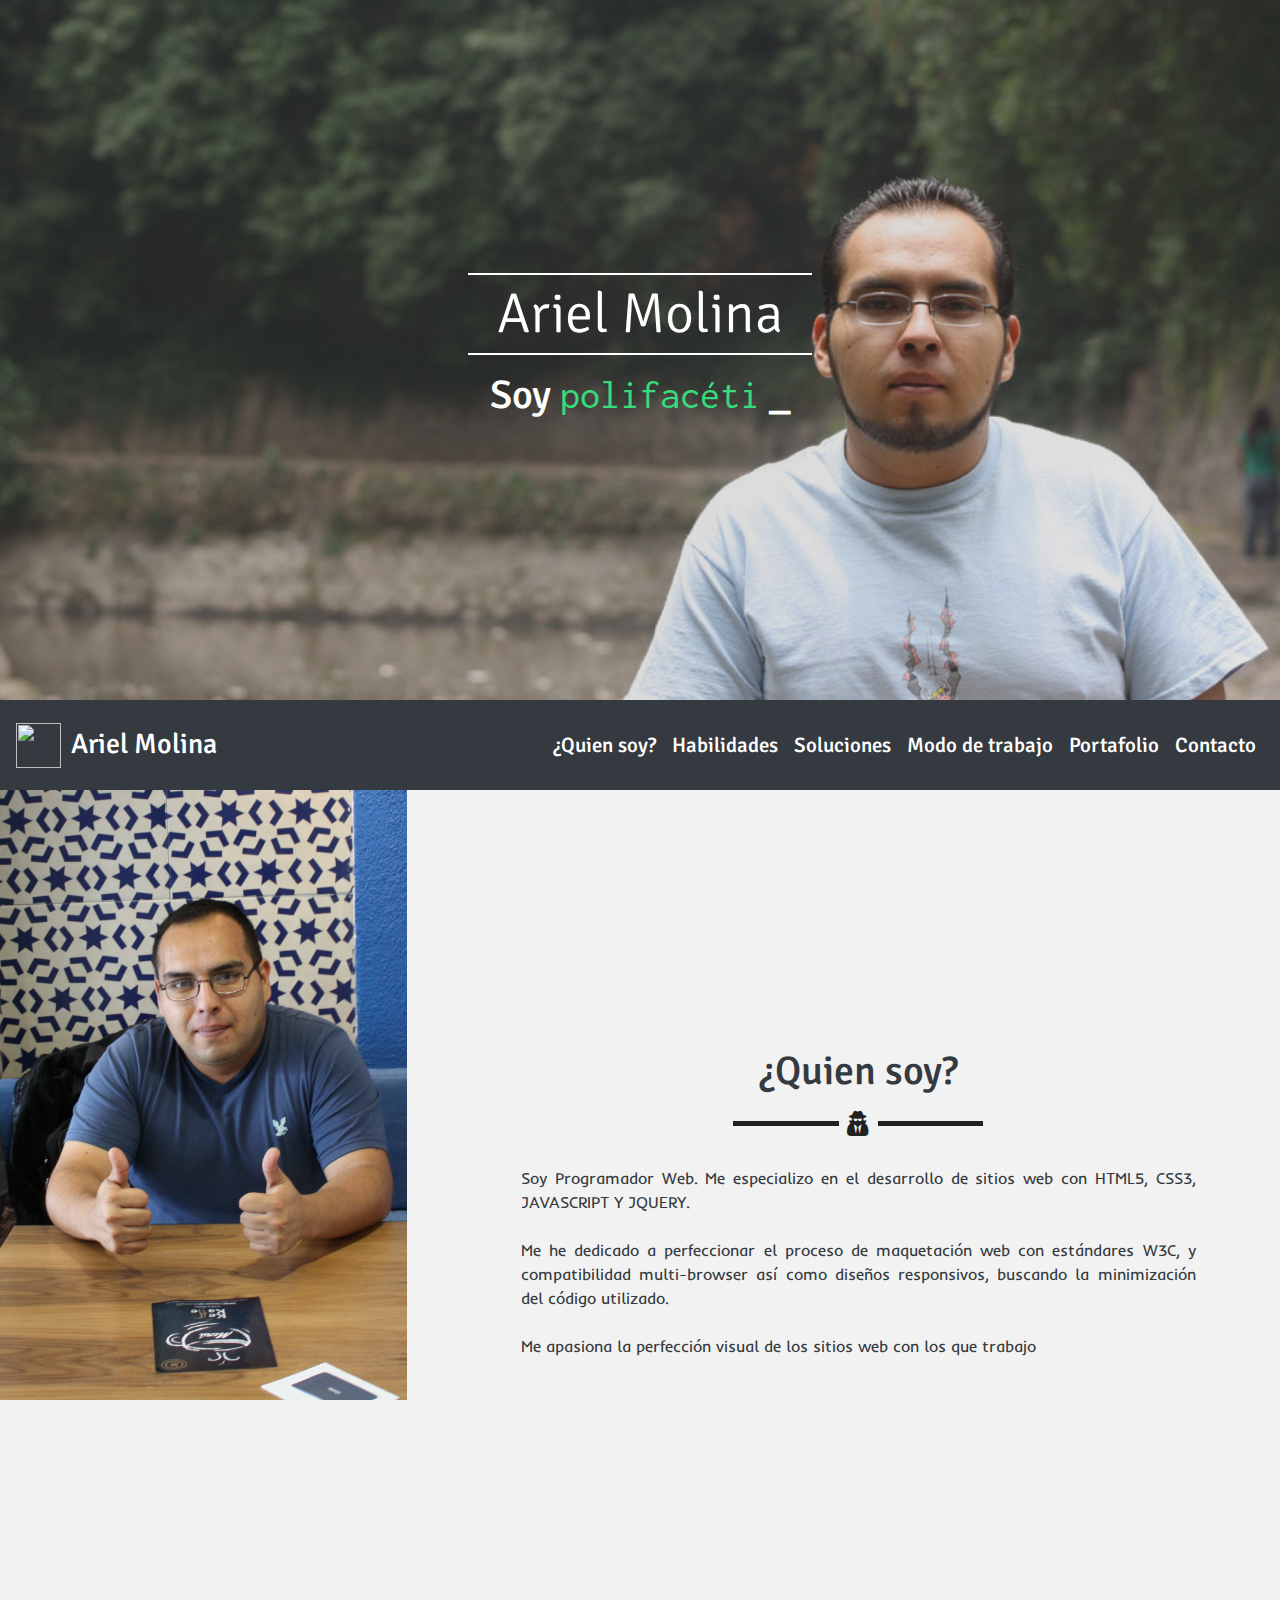
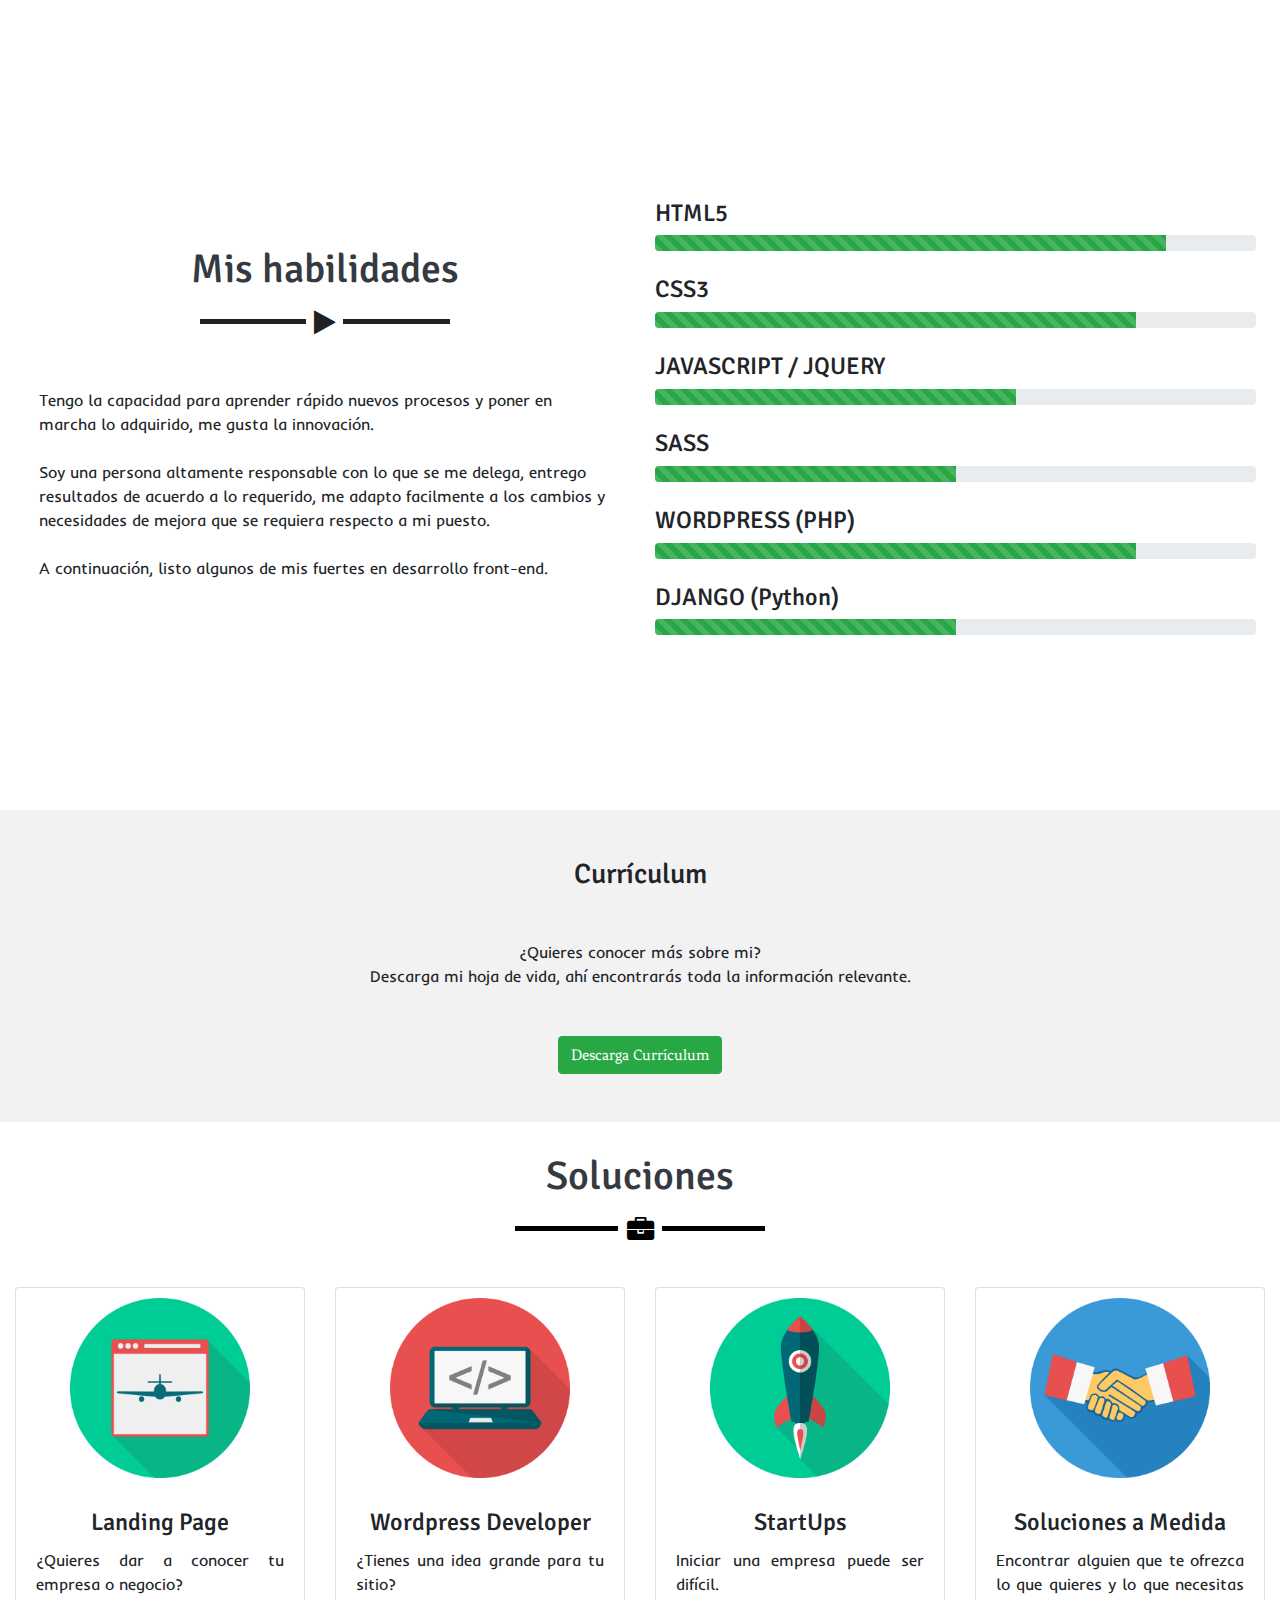
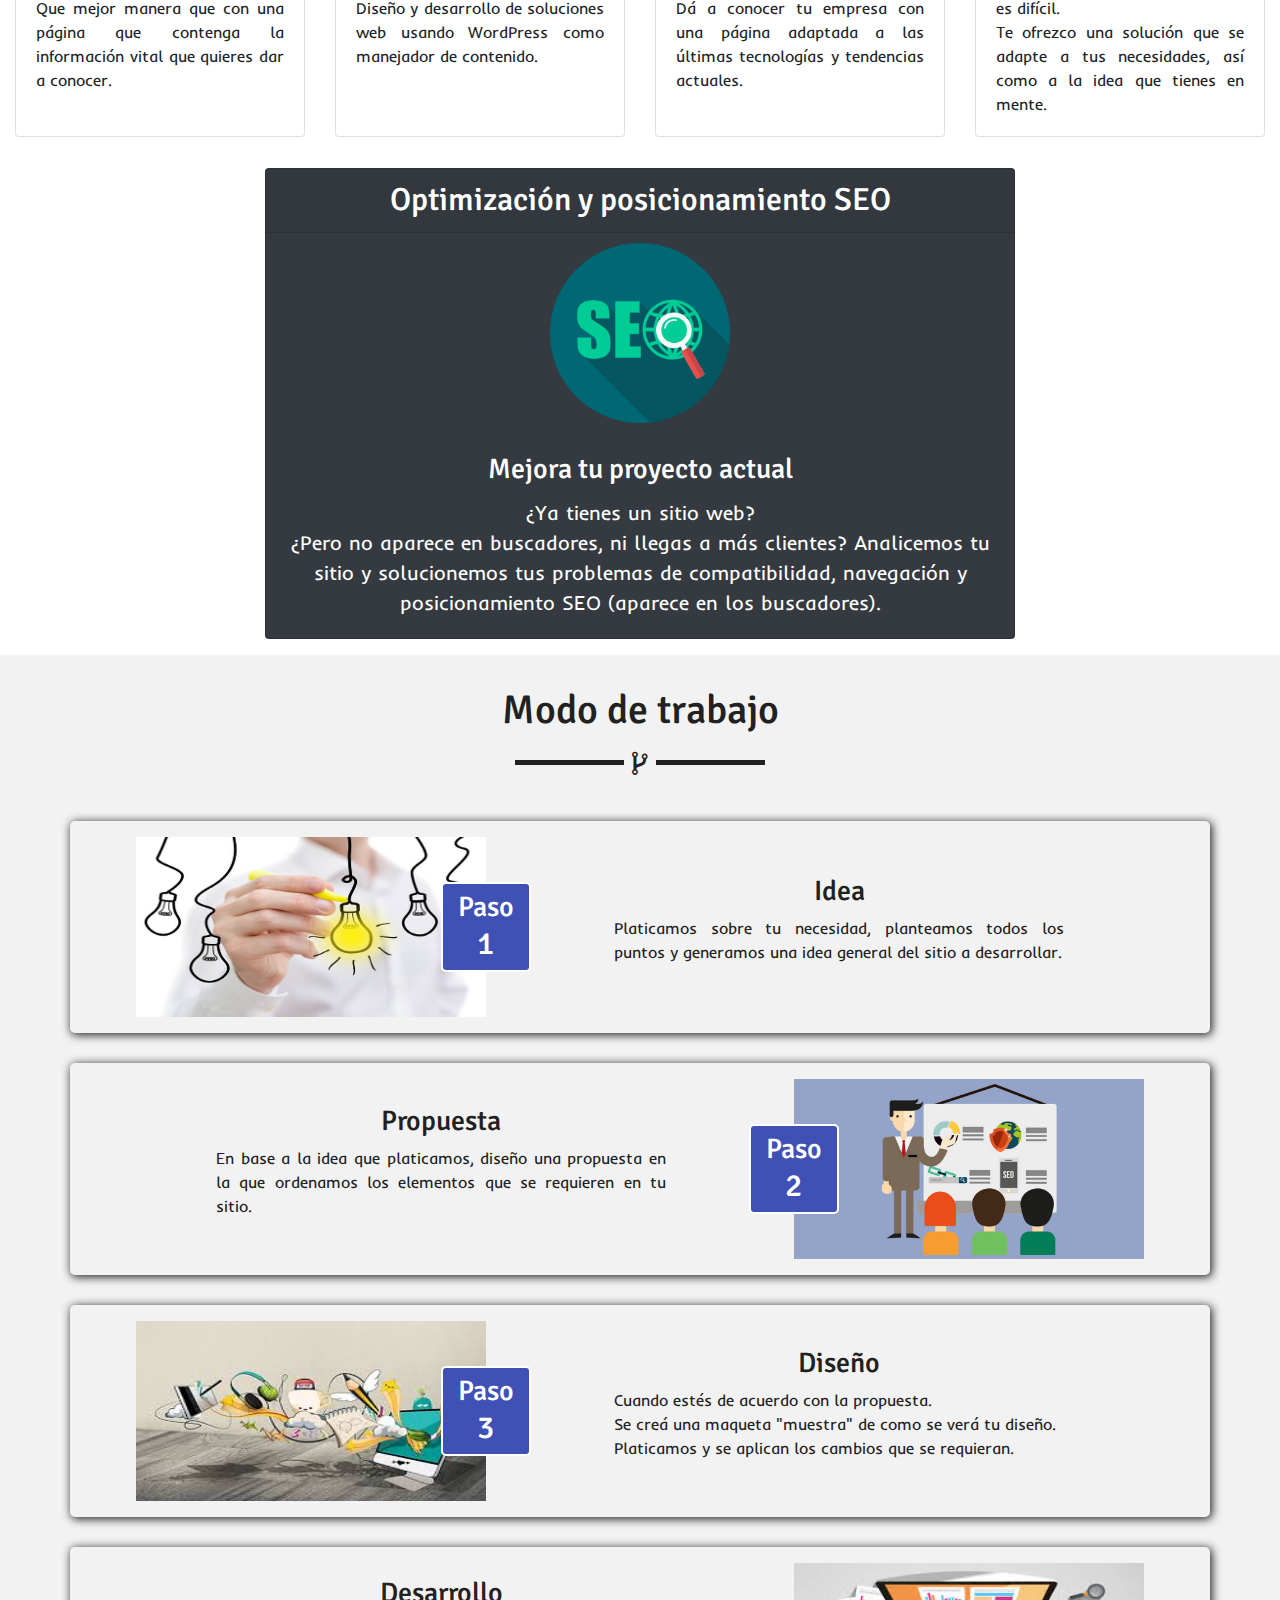
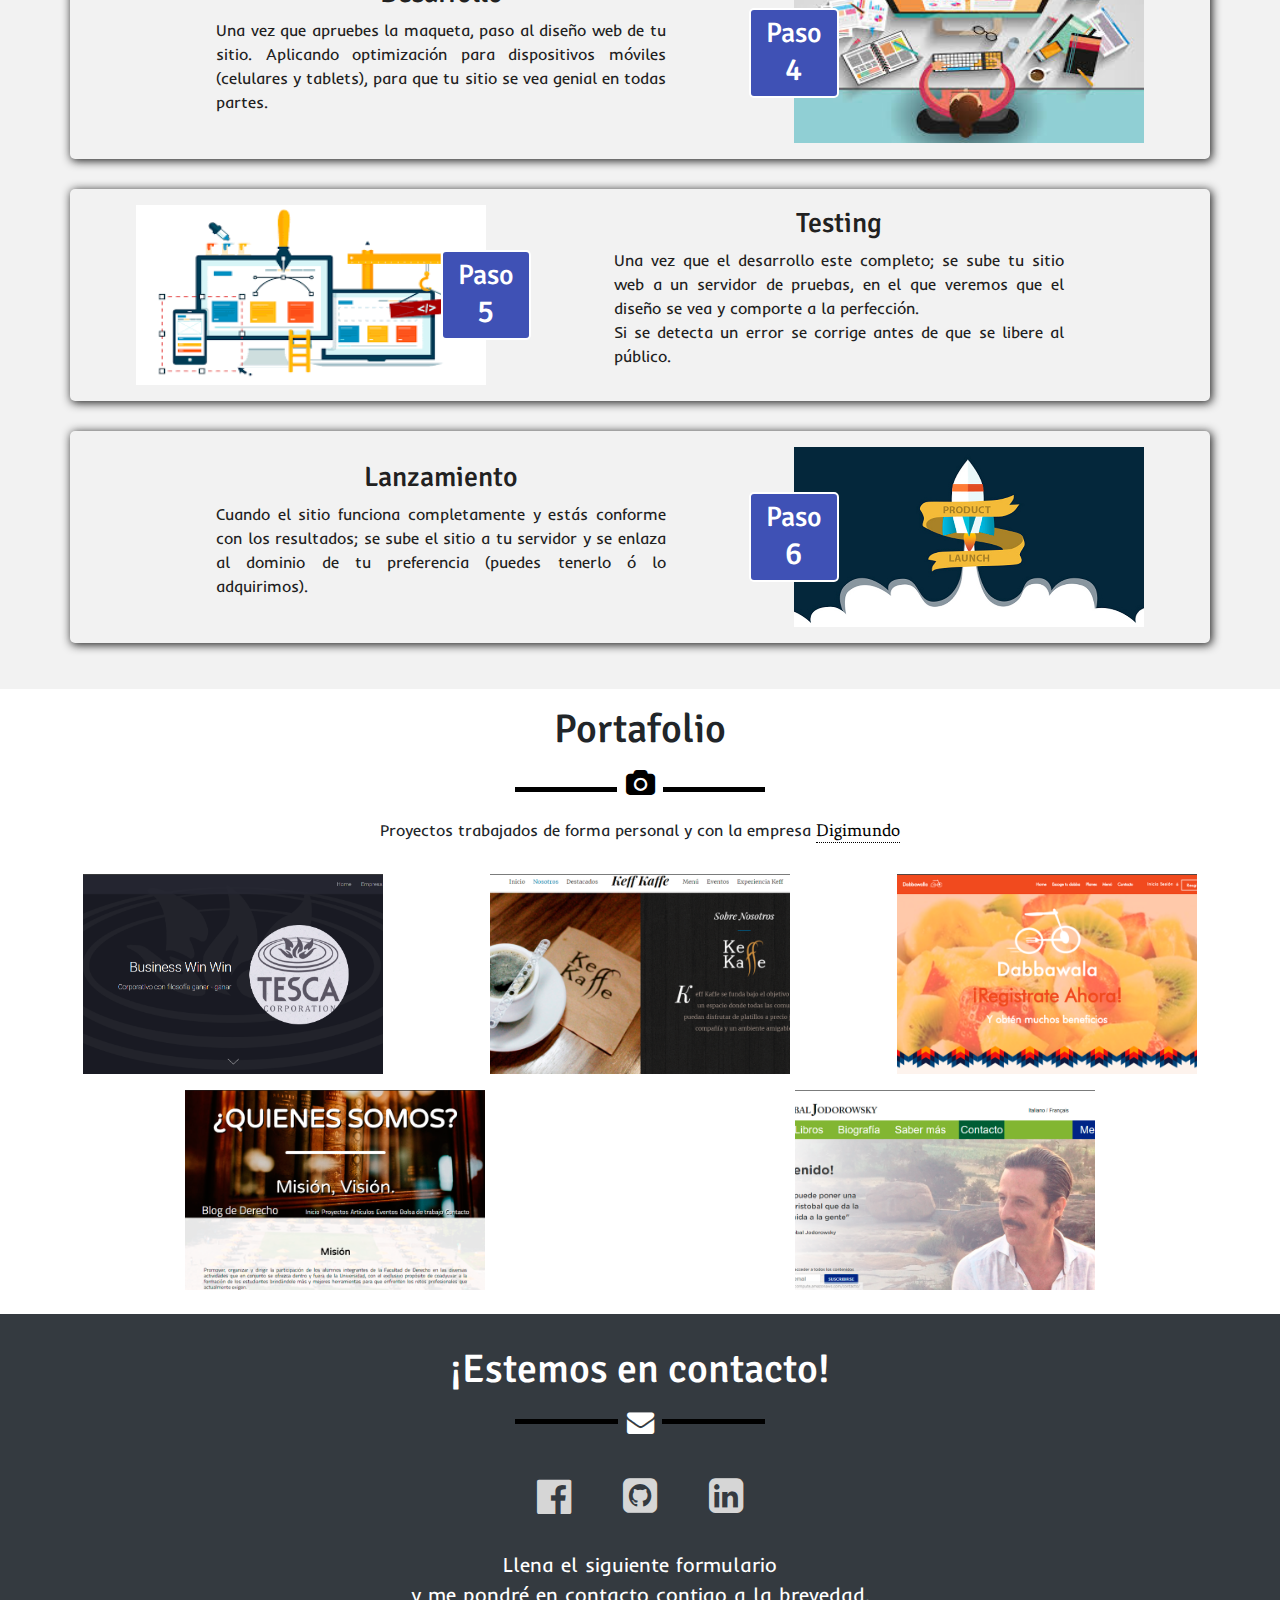
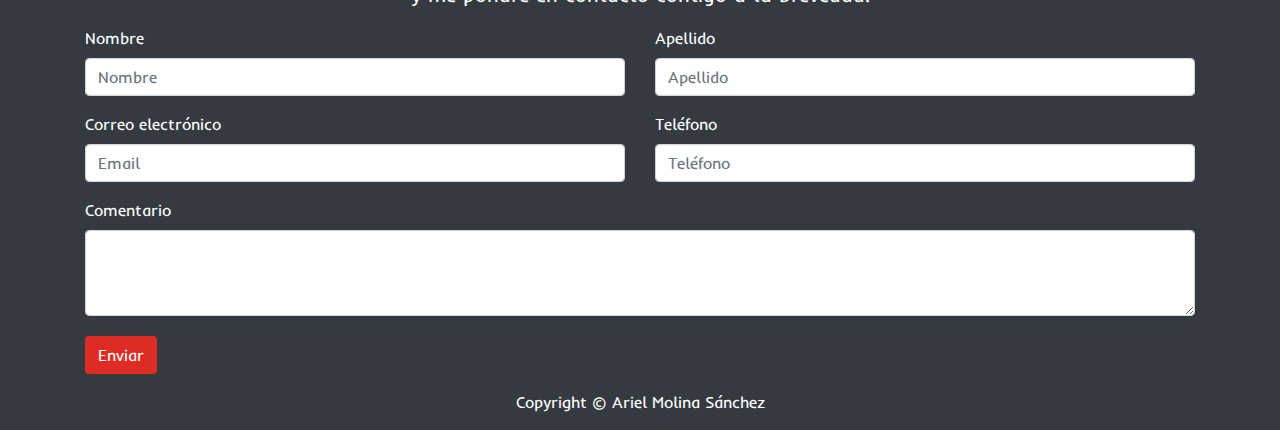
==== commit 7a902668: "feature: add ready.html to handle contact message" ====
--- a/ready.html
+++ b/ready.html
@@ -18,7 +18,7 @@
   <!-- Settings -->
   <meta name="viewport" content="width=device-width, initial-scale=1, user-scalable=no" />
   <meta name="description" content="Desarrollador Front-End, con conocimientos firmes y sólidos en Wordpress, html5, css3, javascript, jquery" />
-  <meta name="keywords" content="Wordpress, html5, css3, javascript, jquery, asesoria digital, web development, ios android" />
+  <meta name="keywords" content="Wordpress, Django, html5, css3, javascript, jquery, asesoria digital, web development, ios android" />
   <meta name="author" content="Ariel Molina" />
   <!-- Stylesheets -->
   <link rel="stylesheet" href="https://cdnjs.cloudflare.com/ajax/libs/font-awesome/4.7.0/css/font-awesome.css" />
@@ -28,20 +28,31 @@
   <link rel="stylesheet" href="assets/css/main.css" />
 </head>
 <body>
-
-  <nav id="mainNav" class="navbar sticky-top navbar-expand-md navbar-dark dark-primary-color text-primary-color">  <!-- Navigation menu -->
+  <div id="banner" class="banner text-white">
+    <div class="bannercontrast text-center d-flex flex-column justify-content-center align-items-center">
+      <h2 id="myName" class="display-4 mb-3">&nbsp; Ariel Molina &nbsp;</h2>
+      <p id="iAm" class="h1">Soy 
+        <span class="typer" id="main" data-words="polifacético,desarrollador,comprometido,mexicano,divertido" data-colors="#37dc7d" data-delay="100" data-deleteDelay="1000"></span>
+        <span class="cursor" data-owner="main"></span>
+      </p>
+    </div>
+  </div>
+  <nav id="mainNav" class="navbar sticky-top navbar-expand-md navbar-dark bg-dark">
     <a class="navbar-brand d-flex justify-content-center align-items-center" href="#banner">
       <img src="favicon.ico" class="d-inline-block align-top" alt="">
-      <p class="h5 text-primary-color">Ariel Molina</p>
+      <p class="h5 text-white">Ariel Molina</p>
     </a>
     <button class="navbar-toggler" type="button" data-toggle="collapse" data-target="#navbarSupportedContent" aria-controls="navbarSupportedContent" aria-expanded="false" aria-label="Toggle navigation">
       <span class="navbar-toggler-icon"></span>
     </button>
 
-    <div class="collapse navbar-collapse" id="navbarSupportedContent">
+    <div class="collapse navbar-collapse navBlock" id="navbarSupportedContent">
       <ul class="navbar-nav ml-auto">
         <li class="nav-item text-center">
           <a class="nav-link h6" href="#first">¿Quien soy?</a>
+        </li>
+        <li class="nav-item text-center">
+          <a class="nav-link h6" href="#skills">Habilidades</a>
         </li>
         <li class="nav-item text-center">
           <a class="nav-link h6" href="#second">Soluciones</a>
@@ -57,45 +68,91 @@
         </li>
       </ul>
     </div>
-  </nav> <!-- /Navigation Menu -->
-
-  <div id="banner" class="banner"> <!-- Main banner -->
-    <div class="bannercontrast text-center d-flex flex-column justify-content-around align-items-center">
-      <div id="mainAvatar" class="avatar"></div>
-      <h2 id="myName" class="display-1">Ariel Molina</h2>
-      <p id="iAm" class="h1">Soy 
-        <span class="typer" id="main" data-words="polifacético,desarrollador,comprometido,mexicano,divertido" data-colors="#3F51B5" data-delay="100" data-deleteDelay="1000"></span>
-        <span class="cursor" data-owner="main"></span>
-      </p>
-    </div>
-  </div>  <!-- /Main banner -->
-</div>  
-<div id="first" class="container-fluid mb-5">  <!-- First section -->
-  <div class="row ">
-    <div class="col header h1 d-flex flex-column justify-content-center align-items-center">
-      <p class="primary-text-color">¿Quien soy?
-      </p>
-      <div class="separator sep-me"></div>
-    </div>
-  </div>
-  <div class="container-fluid d-flex justify-content-around align-items-center flex-wrap">
-    <div class="card Icard text-white default-primary-color">
-      <div class="card-img-main"> </div>
-      <div class="card-body text-center">
-        <h4 class="card-title">Ariel Molina</h4>
-        <p class="card-text">Programador y Consultor en Desarrollo Web <br>Entusiasta y autodidácta.</p>
-      </div>
-    </div>
+  </nav>
+</div>
+
+<div class="row" id="values"></div>
+
+<div class="row text-dark bg-lightgray pageSecctions" id="first">
+  <div class="col-sm-12 col-md-4">
+    <img src="assets/images/who1.jpg" class="img-fluid" alt="Ariel Molina">
+  </div>
+  <div class="col-sm-12 col-md-8 d-flex flex-column justify-content-center align-content-center">
+    <div class="customContainer ">
+      <div class="col header h1 d-flex flex-column justify-content-center align-items-center">
+        <p class="text-dark">¿Quien soy?</p>
+        <div class="separator sep-me"></div>
+      </div>
+      <p class="text-justify">Soy Programador Web. Me especializo en el desarrollo de sitios web con  HTML5, CSS3, JAVASCRIPT Y JQUERY.<br><br>Me he dedicado a perfeccionar el proceso de maquetación web con estándares W3C, y compatibilidad multi-browser así como diseños responsivos, buscando la minimización del código utilizado.<br><br>Me apasiona la perfección visual de los sitios web con los que trabajo</p>
+    </div>
+  </div>
+</div>
+<div class="row pageSecctions px-4" id="skills">
+  <div class="col-sm-12 col-md-6 d-flex flex-column justify-content-center align-items-center">
     <div class="container">
-      <p class="lead text-justify">Soy Programador Web. Me especializo en el desarrollo de sitios web con  HTML5, CSS3, JAVASCRIPT Y JQUERY.<br><br>Me he dedicado a perfeccionar el proceso de maquetación web con estándares W3C, y compatibilidad multi-browser así como diseños responsivos, buscando la minimización del código utilizado.<br><br>Me apasiona la perfección visual de los sitios web con los que trabajo</p>
-    </div>
-  </div>
-</div>  <!-- /First Section -->
-
-<div id="second" class="container-fluid default-primary-color">  <!-- Second Section -->
+      <div class="col header h1 d-flex flex-column justify-content-center align-items-center mb-4">
+        <p class="text-dark">Mis habilidades</p>
+        <div class="separator sep-hab"></div>
+      </div>
+      <p>Tengo la capacidad para aprender rápido nuevos procesos y poner en marcha lo adquirido, me gusta la innovación.<br> <br>Soy una persona altamente responsable con lo que se me delega, entrego resultados de acuerdo a lo requerido, me adapto facilmente a los cambios y necesidades de mejora que se requiera respecto a mi puesto.<br><br>A continuación, listo algunos de mis fuertes en desarrollo front-end.</p>
+    </div>
+  </div>
+  <div class="col-sm-12 col-md-6 d-flex flex-column justify-content-center align-content-center">
+    <div class="barContainer mt-4">
+      <h4>HTML5</h4>
+      <div class="progress">
+        <div class="progress-bar progress-bar-striped bg-success progress-bar-animated" role="progressbar" style="width: 85%" aria-valuenow="0" aria-valuemin="0" aria-valuemax="100">
+        </div>
+      </div>
+    </div>
+    <div class="barContainer mt-4">
+      <h4>CSS3</h4>
+      <div class="progress">
+        <div class="progress-bar progress-bar-striped bg-success progress-bar-animated" role="progressbar" style="width: 80%" aria-valuenow="25" aria-valuemin="0" aria-valuemax="100">
+        </div>
+      </div>
+    </div>
+    <div class="barContainer mt-4">
+      <h4>JAVASCRIPT / JQUERY</h4>
+      <div class="progress">
+        <div class="progress-bar progress-bar-striped bg-success progress-bar-animated" role="progressbar" style="width: 60%" aria-valuenow="25" aria-valuemin="0" aria-valuemax="100">
+        </div>
+      </div>
+    </div>
+    <div class="barContainer mt-4">
+      <h4>SASS</h4>
+      <div class="progress">
+        <div class="progress-bar progress-bar-striped bg-success progress-bar-animated" role="progressbar" style="width: 50%" aria-valuenow="25" aria-valuemin="0" aria-valuemax="100">
+        </div>
+      </div>
+    </div>
+    <div class="barContainer mt-4">
+      <h4>WORDPRESS (PHP)</h4>
+      <div class="progress">
+        <div class="progress-bar progress-bar-striped bg-success progress-bar-animated" role="progressbar" style="width: 80%" aria-valuenow="25" aria-valuemin="0" aria-valuemax="100">
+        </div>
+      </div>
+    </div>
+    <div class="barContainer mt-4">
+      <h4>DJANGO (Python)</h4>
+      <div class="progress">
+        <div class="progress-bar progress-bar-striped bg-success progress-bar-animated" role="progressbar" style="width: 50%" aria-valuenow="25" aria-valuemin="0" aria-valuemax="100">
+        </div>
+      </div>
+    </div>
+  </div>
+</div>
+<div class="row bg-lightgray" id="resume">
+  <div class="col text-center">
+    <h3 class="mt-5">Currículum</h3>
+    <p class="my-5">¿Quieres conocer más sobre mi?<br>Descarga mi hoja de vida, ahí encontrarás toda la información relevante. </p>
+    <a href="CV-Ariel.pdf" target="_blank" class="mb-5 btn btn-success">Descarga Currículum</a>
+  </div>
+</div>
+<div class="container-fluid" id="second">
   <div class="row">
     <div id="portfolio" class="col header h1 d-flex flex-column justify-content-center align-items-center">
-      <p class="text-primary-color">Soluciones
+      <p class="text-dark">Soluciones
       </p>
       <div class="separator sep-solutions"></div>
     </div>
@@ -141,7 +198,7 @@
     </div>
   </div>
   <div class="container-fluid d-flex justify-content-around align-items-center flex-wrap mt-3 p-0">
-    <div class="card Bigcard light-primary-color mb-3">
+    <div class="card Bigcard bg-dark text-white mb-3">
       <div class="card-header text-center h2">Optimización y posicionamiento SEO</div>
       <div class="vide-container">
         <img class="animated infinite pulse super" src="assets/icon/seo.png" alt="solutions icons">
@@ -152,9 +209,8 @@
       </div>
     </div>
   </div>
-</div> <!-- /Second Section -->
-
-<div id="third" class="container-fluid text-white light-primary-color">  <!-- Third section -->
+</div>
+<div id="third" class="pageSecctions text-white bg-lightgray">
   <div class="row ">
     <div class="col header h1 d-flex flex-column justify-content-center align-items-center primary-text-color">
       <p>Modo de trabajo</p>
@@ -162,7 +218,6 @@
     </div>
   </div>
   <div class="container-fluid d-flex justify-content-around align-items-center flex-wrap py-3">
-    <!-- Left container -->
     <div class="container work-container left d-flex flex-row py-3">
       <div class="image-container d-flex flex-wrap">
         <div class="work-image">
@@ -178,8 +233,6 @@
         <p class="primary-text-color text-justify">Platicamos sobre tu necesidad, planteamos todos los puntos y generamos una idea general del sitio a desarrollar.</p>
       </div>
     </div>
-    <!-- /Left container -->
-    <!-- Right container -->
     <div class="container work-container right d-flex flex-row py-3">
       <div class="work-text my-auto">
         <h3 class="primary-text-color text-center">Propuesta</h3>
@@ -195,8 +248,6 @@
         </div>
       </div>
     </div>
-    <!-- Right container -->
-    <!-- Left container -->
     <div class="container work-container left d-flex flex-row py-3">
       <div class="image-container d-flex flex-wrap">
         <div class="work-image">
@@ -212,8 +263,6 @@
         <p class="primary-text-color text-justify">Cuando estés de acuerdo con la propuesta.<br>Se creá una maqueta "muestra" de como se verá tu diseño.<br>Platicamos y se aplican los cambios que se requieran.</p>
       </div>
     </div>
-    <!-- /Left container -->
-    <!-- Right container -->
     <div class="container work-container right d-flex flex-row py-3">
       <div class="work-text my-auto">
         <h3 class="primary-text-color text-center">Desarrollo</h3>
@@ -229,8 +278,6 @@
         </div>
       </div>
     </div>
-    <!-- Right container -->
-    <!-- Left container -->
     <div class="container work-container left d-flex flex-row py-3">
       <div class="image-container d-flex flex-wrap">
         <div class="work-image">
@@ -246,8 +293,6 @@
         <p class="primary-text-color text-justify">Una vez que el desarrollo este completo; se sube tu sitio web a un servidor de pruebas, en el que veremos que el diseño se vea y comporte a la perfección.<br>Si se detecta un error se corrige antes de que se libere al público.</p>
       </div>
     </div>
-    <!-- /Left container -->
-    <!-- Right container -->
     <div class="container work-container right d-flex flex-row py-3">
       <div class="work-text my-auto">
         <h3 class="primary-text-color text-center">Lanzamiento</h3>
@@ -263,11 +308,10 @@
         </div>
       </div>
     </div>
-    <!-- Right container -->
-  </div>
-</div>  <!-- /Third Section -->
-
-<div id="fourth" class="container-fluid text-white default-primary-color">  <!-- Fourth section -->
+  </div>
+</div>
+
+<div id="fourth" class="container-fluid mb-3">  <!-- Fourth section -->
   <div class="row ">
     <div class="col header d-flex flex-column justify-content-center align-items-center">
       <p class="h1 mt-3 mb-4">Portafolio</p>
@@ -276,103 +320,22 @@
     </div>
   </div>
   <div class="container-fluid d-flex justify-content-around align-items-center flex-wrap project-row"> <!-- Row project -->
-    <div class="col-md-5 mb-3 main-project">
-      <div class="col-12 project-enterprise text-center">
-        <h2>Tesca Corporation &copy;</h2>
-      </div>
-      <div class="project-container d-flex flex-row flex-wrap justify-content-center">
-        <div class="col-6  project-info  d-flex flex-column justify-content-center align-items-center">
-          <p class="text-justify">Landing page.</p>
-          <div class="text-center">
-            <button type="button" class="btn accent-color text-white mb-2" data-toggle="modal" data-target="#project1">
-              <i class="fa fa-paper-plane-o" aria-hidden="true"> Información</i>
-            </button>
-          </div>
-        </div>
-        <div class="col-6 project-image d-flex">
-          <img src="assets/images/project/tesca.PNG" alt="">
-        </div>
-      </div>
-    </div>
-
-    <div class="col-md-5 mb-3 main-project">
-      <div class="col-12 project-enterprise text-center">
-        <h2>KeffKaffe</h2>
-      </div>
-      <div class="project-container d-flex flex-row flex-wrap justify-content-center">
-        <div class="col-6  project-info  d-flex flex-column justify-content-center align-items-center">
-          <p class="text-justify">Landing page.</p>
-          <div class="text-center">
-            <button type="button" class="btn accent-color text-white mb-2" data-toggle="modal" data-target="#project2">
-              <i class="fa fa-paper-plane-o" aria-hidden="true"> Información</i>
-            </button>
-          </div>
-        </div>
-        <div class="col-6 project-image d-flex">
-          <img src="assets/images/project/keff.PNG" alt="">
-        </div>
-      </div>
-    </div>
-  </div>  <!-- /Row project -->
-  <div class="container-fluid d-flex justify-content-around align-items-center flex-wrap project-row pb-4"> <!-- Row project -->
-    <div class="col-md-5 mb-3 main-project">
-      <div class="col-12 project-enterprise text-center">
-        <h2>DabbaWala</h2>
-      </div>
-      <div class="project-container d-flex flex-row flex-wrap justify-content-center">
-        <div class="col-6  project-info  d-flex flex-column justify-content-center align-items-center">
-          <p class="text-justify">Página informativa y de ventas.</p>
-          <div class="text-center">
-            <button type="button" class="btn accent-color text-white mb-2" data-toggle="modal" data-target="#project3">
-              <i class="fa fa-paper-plane-o" aria-hidden="true"> Información</i>
-            </button>
-          </div>
-        </div>
-        <div class="col-6 project-image d-flex">
-          <img src="assets/images/project/dabba.PNG" alt="">
-        </div>
-      </div>
-    </div>
-
-    <div class="col-md-5 mb-3 main-project">
-      <div class="col-12 project-enterprise text-center">
-        <h2>Derecho Anahuac</h2>
-      </div>
-      <div class="project-container d-flex flex-row flex-wrap justify-content-center">
-        <div class="col-6  project-info  d-flex flex-column justify-content-center align-items-center">
-          <p class="text-justify">Blog para facultad de derecho.</p>
-          <div class="text-center">
-            <button type="button" class="btn accent-color text-white mb-2" data-toggle="modal" data-target="#project4">
-              <i class="fa fa-paper-plane-o" aria-hidden="true"> Información</i>
-            </button>
-          </div>
-        </div>
-        <div class="col-6 project-image d-flex">
-          <img src="assets/images/project/derecho.PNG" alt="">
-        </div>
-      </div>
-    </div>
-  </div>  <!-- /Row project -->
-  <div class="container-fluid d-flex justify-content-around align-items-center flex-wrap project-row pb-4"> <!-- Row project -->
-    <div class="col-md-5 mb-3 main-project">
-      <div class="col-12 project-enterprise text-center">
-        <h2>Cristóbal Jodorowsky</h2>
-      </div>
-      <div class="project-container d-flex flex-row flex-wrap justify-content-center">
-        <div class="col-6  project-info  d-flex flex-column justify-content-center align-items-center">
-          <p class="text-justify">Sitio web y blog.</p>
-          <div class="text-center">
-            <button type="button" class="btn accent-color text-white mb-2" data-toggle="modal" data-target="#project5">
-              <i class="fa fa-paper-plane-o" aria-hidden="true"> Información</i>
-            </button>
-          </div>
-        </div>
-        <div class="col-6 project-image d-flex">
-          <img src="assets/images/project/cristobal.PNG" alt="">
-        </div>
-      </div>
-    </div>
-  </div>  <!-- /Row project -->
+    <a href="" data-toggle="modal" data-target="#project1" class="projectImg my-2 mx-1">
+      <img src="assets/images/project/tesca.PNG" alt="">
+    </a>
+    <a href="" data-toggle="modal" data-target="#project2" class="projectImg my-2 mx-1">
+      <img src="assets/images/project/keff.PNG" alt="">
+    </a>
+    <a href="" data-toggle="modal" data-target="#project3" class="projectImg my-2 mx-1">
+      <img src="assets/images/project/dabba.PNG" alt="">
+    </a>
+    <a href="" data-toggle="modal" data-target="#project4" class="projectImg my-2 mx-1">
+      <img src="assets/images/project/derecho.PNG" alt="">
+    </a>
+    <a href="" data-toggle="modal" data-target="#project5" class="projectImg my-2 mx-1">
+      <img src="assets/images/project/cristobal.PNG" alt="">
+    </a>
+  </div>
 </div>  <!-- /Fourth Section -->
 
 <footer id="fifth">
@@ -387,7 +350,7 @@
       <a href="https://www.linkedin.com/in/ariel-itzli-molina-sánchez-0b4a09129/" target="_blank" class="list-group-item fa fa-linkedin-square"></a>
     </ul>
     <p class="lead text-center">Llena el siguiente formulario <br>y me pondré en contacto contigo a la brevedad.</p>
-    <form method="post" action="contact.php" class="container" id="needs-validation" novalidate>
+    <form method="post" action="contact.php" class="container">
       <div class="row">
         <div class="col-md-6 mb-3">
           <label for="name">Nombre</label>
@@ -462,7 +425,7 @@
           </ul>
         </div>
         <div class="modal-footer">
-          <button type="button" class="btn dark-primary-color text-primary-color" data-dismiss="modal">Cerrar</button>
+          <button type="button" class="btn btn btn-dark" data-dismiss="modal">Cerrar</button>
         </div>
       </div>
     </div>
@@ -502,7 +465,7 @@
           </ul>
         </div>
         <div class="modal-footer">
-          <button type="button" class="btn dark-primary-color text-primary-color" data-dismiss="modal">Cerrar</button>
+          <button type="button" class="btn btn btn-dark" data-dismiss="modal">Cerrar</button>
         </div>
       </div>
     </div>
@@ -543,7 +506,7 @@
           </ul>
         </div>
         <div class="modal-footer">
-          <button type="button" class="btn dark-primary-color text-primary-color" data-dismiss="modal">Cerrar</button>
+          <button type="button" class="btn btn btn-dark" data-dismiss="modal">Cerrar</button>
         </div>
       </div>
     </div>
@@ -584,7 +547,7 @@
           </ul>
         </div>
         <div class="modal-footer">
-          <button type="button" class="btn dark-primary-color text-primary-color" data-dismiss="modal">Cerrar</button>
+          <button type="button" class="btn btn btn-dark" data-dismiss="modal">Cerrar</button>
         </div>
       </div>
     </div>
@@ -624,7 +587,7 @@
           </ul>
         </div>
         <div class="modal-footer">
-          <button type="button" class="btn dark-primary-color text-primary-color" data-dismiss="modal">Cerrar</button>
+          <button type="button" class="btn btn btn-dark" data-dismiss="modal">Cerrar</button>
         </div>
       </div>
     </div>
@@ -641,7 +604,7 @@
 <script src="assets/js/main.js" type="text/javascript"></script>
 <script src="assets/js/prefixfree.js" type="text/javascript"></script>
 <script src="assets/js/typer.js" type="text/javascript"></script>
-<script>
+<script >
 $(function() {
   swal({
     title: '¡Mensaje enviado!',
--- a/assets/css/main.css
+++ b/assets/css/main.css
@@ -3,15 +3,19 @@
 .default-primary-color { background: #3F51B5; }
 .light-primary-color   { background: #C5CAE9; }
 .text-primary-color    { color: #FFFFFF; }
-.accent-color          { background: #FF5252; }
+.accent-color          { background: #3ccf7a; }
 .primary-text-color    { color: #212121; }
 .secondary-text-color  { color: #757575; }
 .divider-color         { border-color: #BDBDBD; }
 /*General styles*/
+.bg-lightgray {
+  background-color: #f2f2f2;
+}
 body {
   font-family: 'Inder', sans-serif;
   overflow-x: hidden;
-
+  max-width: 1460px;
+  margin: 0 auto;
 }
 .h1, .h2, .h3, .h4, .h5, .h6, h1, h2, h3, h4, h5, h6 {
   font-family: 'Signika', sans-serif;
@@ -30,32 +34,41 @@
   cursor: pointer;
 }
 /*Styles for page*/
+.pageSecctions {
+  min-height: 90vh;
+}
 .banner {
   height: 90vh;
   max-height: 700px;
-  background-image: url(../images/1.jpg);
+  background-image: url(../images/who.jpg);
   background-size: cover;
+  background-position: center center;
+}
+.banner404 {
+  height: 90vh;
+  max-height: 700px;
+  background-image: url(../images/4041.jpg);
+  background-color: #21112e;
+  background-size: contain;
+  background-repeat: no-repeat;
   background-position: center center;
 }
 .bannercontrast {
   height: inherit;
   max-height: 700px;
   width: 100%;
-  background-image: linear-gradient(120deg, rgba(253,251,251,0.5) 0%, rgba(235,237,238,0.5) 100%);
-}
-.avatar {
-  width: 150px;
-  height: 150px;
+  background-image: linear-gradient(120deg, rgba(17,17,17,0.2) 0%, rgba(119,119,119,0.2) 100%);
+}
+#myName {
+  border-top: 2px solid #FFF;
+  border-bottom: 2px solid #FFF;
+  padding: 5px;
+}
+#avatar404 {
+  width: 250px;
+  height: 250px;
   border-radius: 100%;
-  background-image: url(../images/avatar.jpg);
-  background-size: cover;
-  background-position: center center;
-}
-.avatarbig {
-  width: 200px;
-  height: 200px;
-  border-radius: 100%;
-  background-image: url(../images/avatar.jpg);
+  background-image: url(../images/404.jpg);
   background-size: cover;
   background-position: center center;
 }
@@ -68,6 +81,12 @@
   position: relative;
   margin: 0;
   padding: 0;
+}
+/*Sections styles*/
+.customContainer {
+  min-width: 280px;
+  width: 80%;
+  margin: 0 auto
 }
 .separator {
   width: 250px;
@@ -80,7 +99,7 @@
 .sep-solutions,
 .sep-portf,
 .sep-contact {
-  border-top: solid 5px #FFFFFF;
+  border-top: solid 5px #000;
 }
 .separator:after {
   font-family: FontAwesome;
@@ -92,21 +111,25 @@
   color: #212121;
 }
 .sep-me:after {
-  background-color: #FFFFFF;
+  background-color: #f2f2f2;
   content: '\f21b';
 }
+.sep-hab:after {
+  background-color: #FFF;
+  content: '\f04b';
+}
 .sep-solutions:after {
-  background-color: #3F51B5;
-  color: #FFFFFF;
+  background-color: #FFF;
+  color: #000;
   content: '\f0b1';
 }
 .sep-work:after {
-  background-color: #C5CAE9;
+  background-color: #f2f2f2;
   content: '\f126';
 }
 .sep-portf:after {
-  background-color: #3F51B5;
-  color: #FFFFFF;
+  background-color: #FFF;
+  color: #000;
   content: '\f030 ';
 }
 .sep-contact:after {
@@ -134,6 +157,9 @@
 }
 .navbar-dark .navbar-nav .nav-link {
   color: #FFFFFF;
+}
+#mainNav .navBlock a.active {
+  color: #37dc7d;
 }
 /*Special styles for cards*/
 .card {
@@ -233,32 +259,50 @@
   line-height: 20px;
   padding-bottom: 2px;
   border-bottom: 1px dotted;
-  color: #FFFFFF;
+  color: #000;
 }
 .digilink:active,
 .digilink:visited,
 .digilink:hover {
   text-decoration: none;
+  color: #000;
 }
 .digilink:hover {
-  color: #FF5252;
+  color: #37dc7d;
   border-bottom: 2px solid;
 }
 .main-project {
-  border: 1px solid;
-  background-color: #C5CAE9;
+  border: 1px solid #777777;
+  background-color: #f2f2f2;
   color: #000000;
 }
 .main-project h2 {
   padding: 0;
   margin: 0;
+}
+.projectImg {
+  width: 300px;
+  height: 200px;
+  min-width: 250px;
+  max-width: 400px;
+  overflow: hidden;
+  display: flex;
+  flex-direction: column;
+}
+.projectImg img {
+  display: block;
+  height: 100%;
+  max-width: 500px;
+  width: auto;
+  align-self: center;
 }
 .project-enterprise {
   margin-top: 1rem;
   margin-bottom: .5rem;
 }
-.project-container{
-  min-height: 250px;
+.project-container {
+  height: 250px;
+  width: 300px;
   margin-bottom: 1rem;
 }
 .project-info,
@@ -276,10 +320,10 @@
 .project-container button {
   border: 1px solid #FFFFFF;
   cursor: pointer;
+  transition: all 0.4s ease-in-out;
 }
 .project-container button:hover {
-  background-color: #3F51B5;
-  transition: all .7 ease-in-out;
+  background-color: #4b5456;
 }
 /*Modals styles*/
 button.close {
@@ -291,7 +335,7 @@
   margin: 0 auto;
 }
 .body-container a {
-  color: #FF5252;
+  color: #2A8F54;
   line-height: 20px;
   border-bottom: 1px solid;
 }
@@ -311,7 +355,7 @@
 }
 .project-description .span,
 .item-details .span {
-  color: #FF5252;
+  color: #2A8F54;
   font-weight: bold;
   display: inline;
   font-family: 'Fenix', serif;
@@ -323,14 +367,15 @@
 .social-list a {
   background-color: transparent;
   font-size: 40px;
-  border-color: transparent;
+  border-color: rgba(0,0,0,0);
   color: #D6D6D6;
   margin: 0 5px;
   border-radius: 10% !important;
+  transition: all 0.3s ease-in-out;
 }
 .social-list a:hover {
-  color: #A6A6A6;
-  border-color: #de2b24;
+  color: #3ccf7a;
+  border-color: #3ccf7a;
 }
 /*Validations styles*/
 .was-validated .form-control:invalid {
@@ -359,6 +404,10 @@
   background-color: #de2b24;
   color: #FFFFFF;
   cursor: pointer;
+  transition: all 0.3s ease-in-out;
+}
+#form-submit:hover {
+  background-color: #2A8F54;
 }
 .copy {
   margin: 0;
@@ -378,7 +427,7 @@
 /*Medium devices (tablets, 768px and up)*/
 @media (min-width: 768px) {
   #mainNav {
-    height: 80px;
+    height: 10vh;
   }
   #mainNav p.h5 {
     font-size: 1.75rem;
@@ -392,10 +441,6 @@
   .navbar-brand img {
     width: 45px;
     height: 45px;
-  }
-  #first .container {
-    max-width: 500px;
-    margin: auto 0;
   }
   .header img {
     top: -50%;
@@ -507,9 +552,6 @@
 
 /*Extra large devices (large desktops, 1100px and up)*/
 @media (min-width: 1100px) {
-  #first .container {
-    max-width: 700px;
-  }
   /*Right work flow containers*/
   .work-text {
     width: 450px;
@@ -525,9 +567,6 @@
 }
 
 @media (min-width: 1200px) {
-  #first .container {
-    max-width: 850px;
-  }
   .lead {
     padding: 0;
   }
